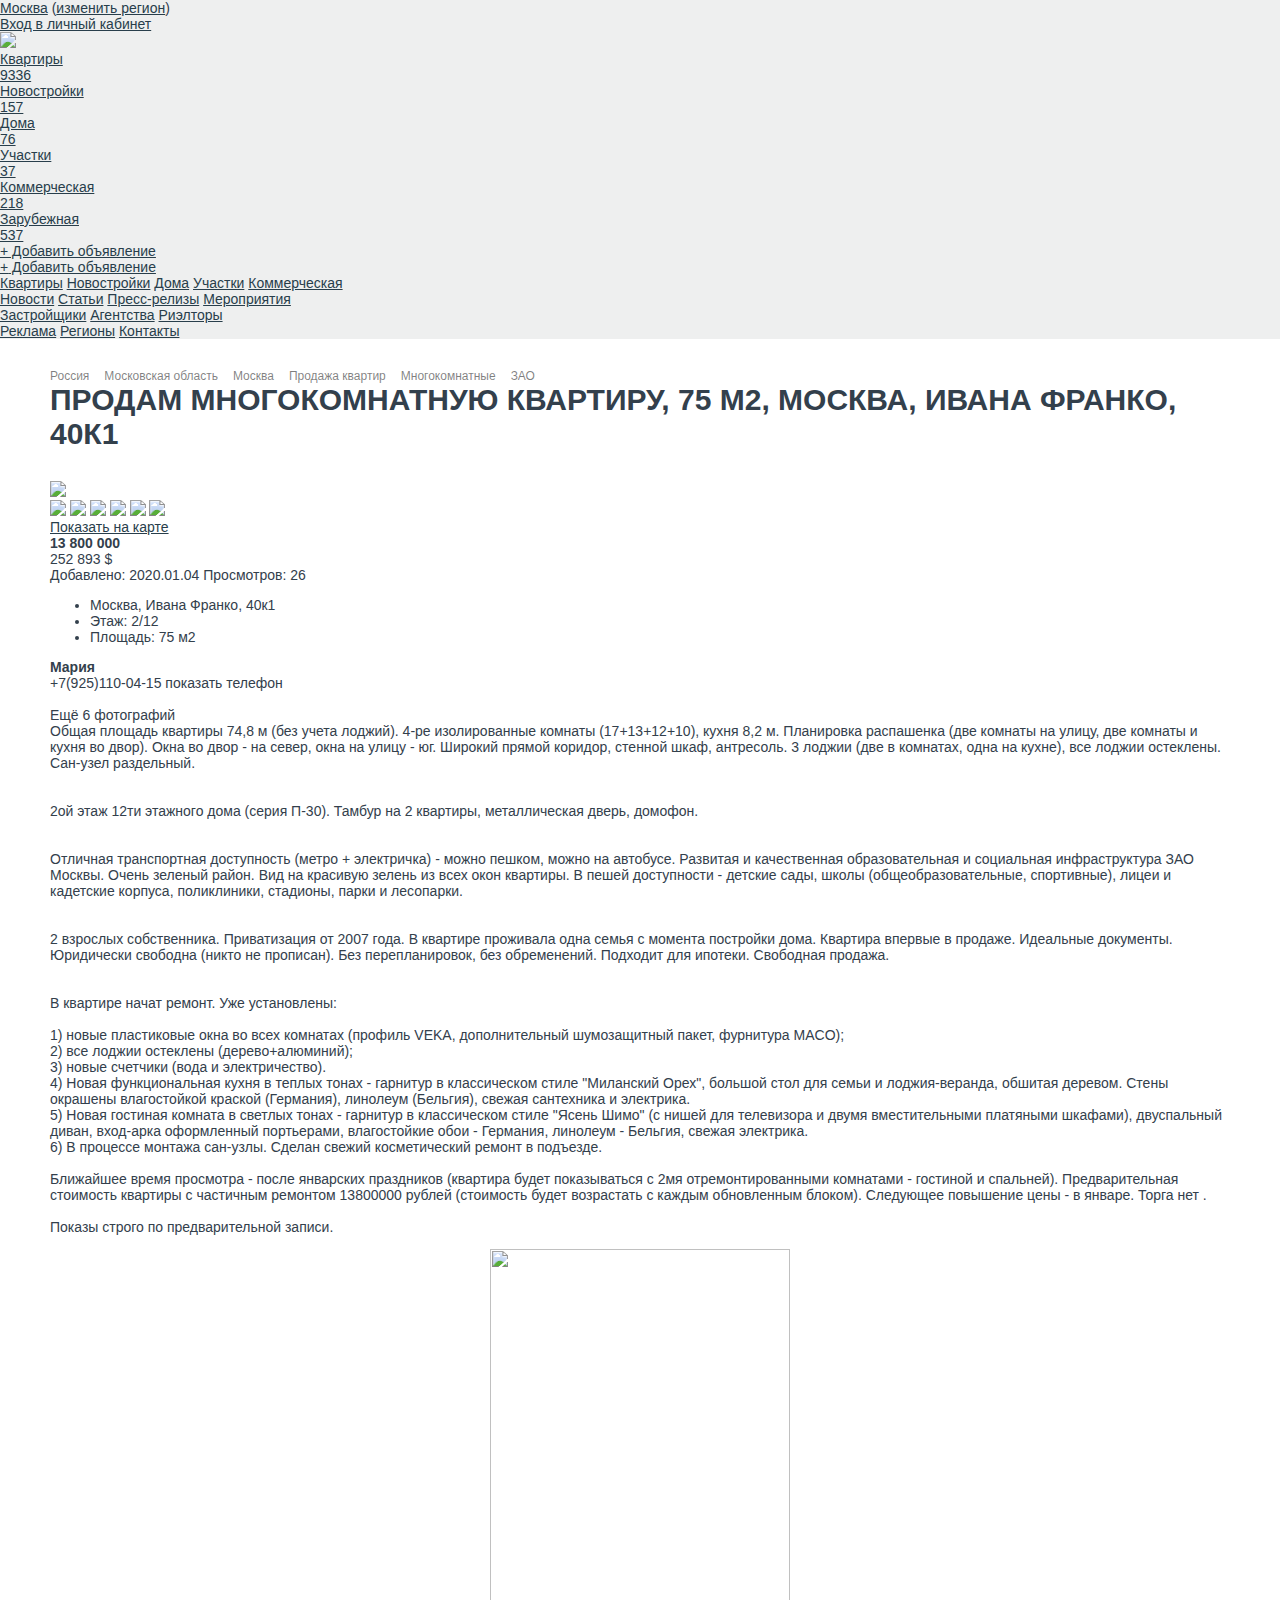
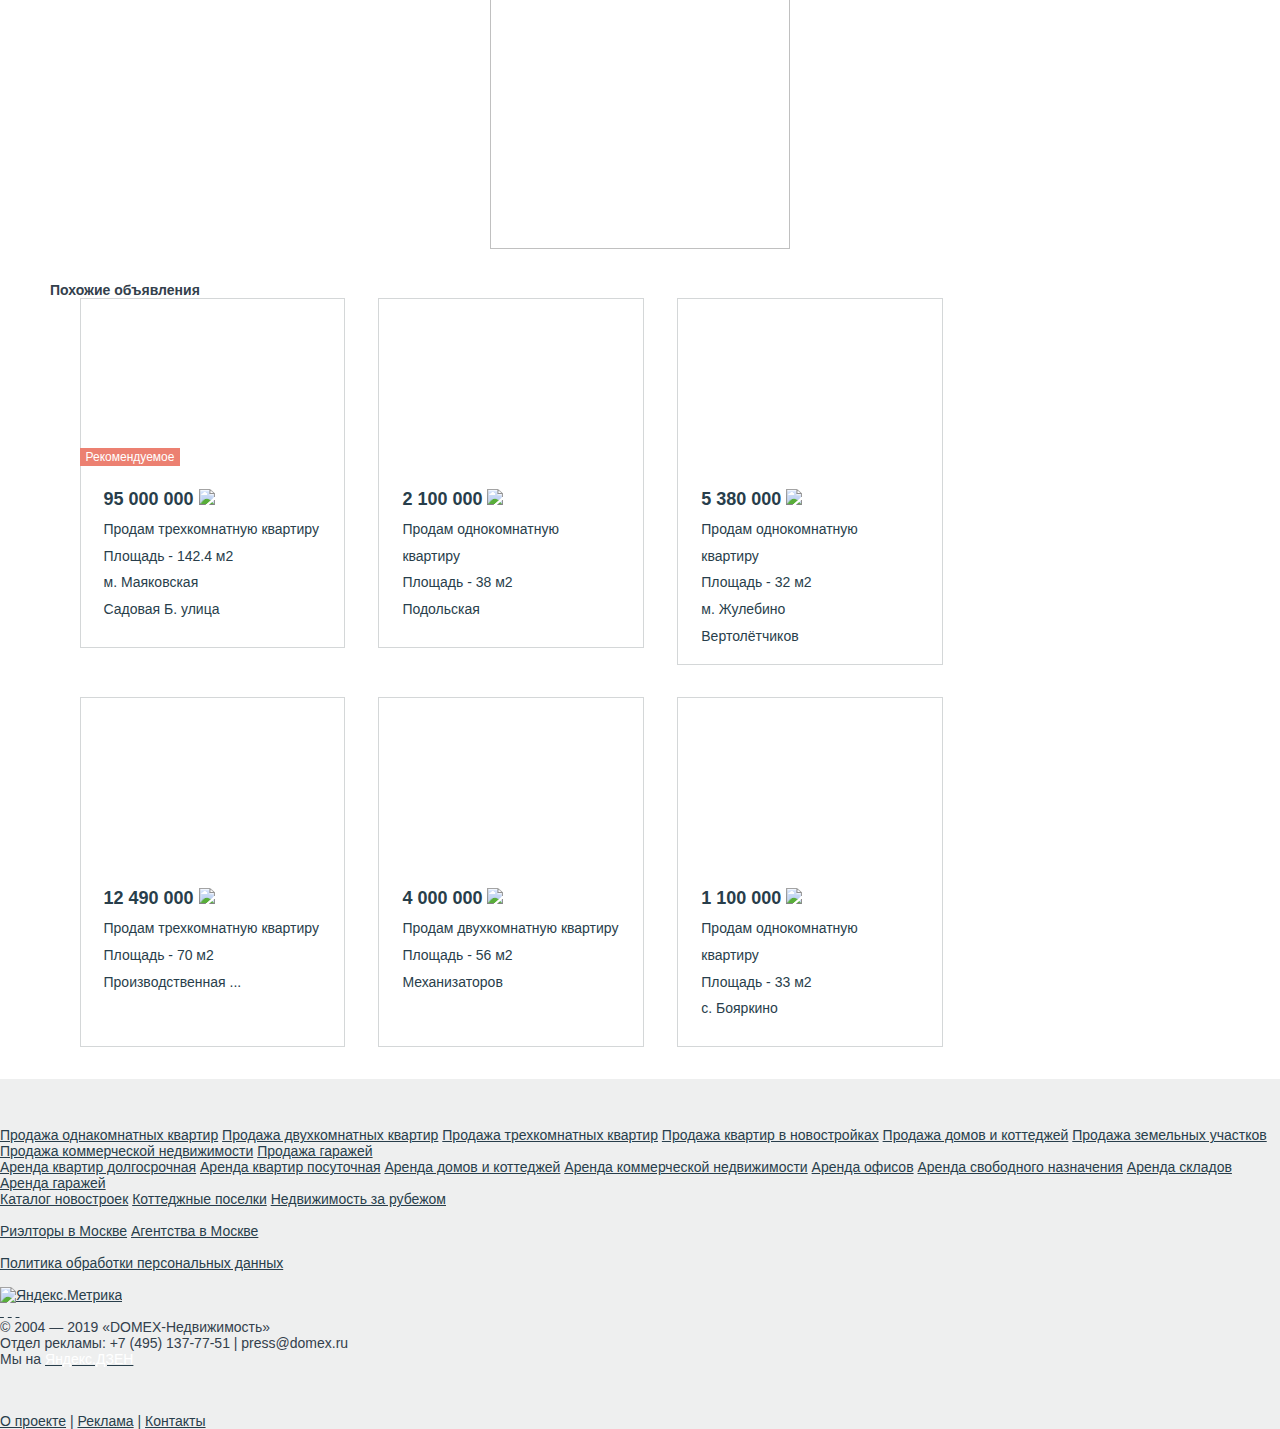
==== card.html @ 5f7b05dd "Добавил карточку объекта" ====
<!DOCTYPE html>
<html lang="ru">
<head>
    <!--    <meta http-equiv="Content-Type" content="text/html; charset=windows-1251"/>-->
    <meta charset="UTF-8">
    <title>Недвижимость в Москве и Московской области - объявления из рук в руки</title>
    <meta name="yandex-verification" content="63f66c0130d1da4b"/>
    <link href="https://www.domex.ru/favicon.png" rel="shortcut icon" type="image/x-icon"/>
    <link href="https://fonts.googleapis.com/css?family=Open+Sans:400italic,700italic,700,300,400%7Csubset=cyrillic,latin" rel="stylesheet" type="text/css"/>
    <meta name="viewport" content="width=device-width, initial-scale=1,maximum-scale=1.0,user-scalable=no"/>
    <link rel="stylesheet" type="text/css" href="css/style.css">
    <link rel="stylesheet" type="text/css" href="https://www.domex.ru/_v15/css/redesign.css"/>
    <link rel="stylesheet" type="text/css" href="https://www.domex.ru/_v15/css/hamburgers.min.css"/>

    <!--[if IE]>
    <link rel="stylesheet" type="text/css" href="https://www.domex.ru/_v15/css/style_ie.css"/>
    <![endif]-->
    <!-- подключаемые файлы -->
    <!-- <link rel="stylesheet" type="text/css" href="https://www.domex.ru/_v15/css/russia.css" /> -->
    <!-- script type="text/javascript" src="https://www.domex.ru/_v15/js/russia.js"></script -->
    <!-- /подключаемые файлы -->

    <meta http-equiv="Content-Type" content="text/html; charset=windows-1251"/>
    <meta name="description" content="Наш портал недвижимости поможет продать, купить и взять в аренду жилую и нежилую недвижимость. Новостройки Москвы и Московской области и других регионах"/>
    <script type="text/javascript" data-skip-moving="true">(function (w, d, n) {
        var cl = "bx-core";
        var ht = d.documentElement;
        var htc = ht ? ht.className : undefined;
        if (htc === undefined || htc.indexOf(cl) !== -1) {
            return;
        }
        var ua = n.userAgent;
        if (/(iPad;)|(iPhone;)/i.test(ua)) {
            cl += " bx-ios";
        } else if (/Android/i.test(ua)) {
            cl += " bx-android";
        }
        cl += (/(ipad|iphone|android|mobile|touch)/i.test(ua) ? " bx-touch" : " bx-no-touch");
        cl += w.devicePixelRatio && w.devicePixelRatio >= 2 ? " bx-retina" : " bx-no-retina";
        var ieVersion = -1;
        if (/AppleWebKit/.test(ua)) {
            cl += " bx-chrome";
        } else if ((ieVersion = getIeVersion()) > 0) {
            cl += " bx-ie bx-ie" + ieVersion;
            if (ieVersion > 7 && ieVersion < 10 && !isDoctype()) {
                cl += " bx-quirks";
            }
        } else if (/Opera/.test(ua)) {
            cl += " bx-opera";
        } else if (/Gecko/.test(ua)) {
            cl += " bx-firefox";
        }
        if (/Macintosh/i.test(ua)) {
            cl += " bx-mac";
        }
        ht.className = htc ? htc + " " + cl : cl;

        function isDoctype() {
            if (d.compatMode) {
                return d.compatMode == "CSS1Compat";
            }
            return d.documentElement && d.documentElement.clientHeight;
        }

        function getIeVersion() {
            if (/Opera/i.test(ua) || /Webkit/i.test(ua) || /Firefox/i.test(ua) || /Chrome/i.test(ua)) {
                return -1;
            }
            var rv = -1;
            if (!!(w.MSStream) && !(w.ActiveXObject) && ("ActiveXObject" in w)) {
                rv = 11;
            } else if (!!d.documentMode && d.documentMode >= 10) {
                rv = 10;
            } else if (!!d.documentMode && d.documentMode >= 9) {
                rv = 9;
            } else if (d.attachEvent && !/Opera/.test(ua)) {
                rv = 8;
            }
            if (rv == -1 || rv == 8) {
                var re;
                if (n.appName == "Microsoft Internet Explorer") {
                    re = new RegExp("MSIE ([0-9]+[\.0-9]*)");
                    if (re.exec(ua) != null) {
                        rv = parseFloat(RegExp.$1);
                    }
                } else if (n.appName == "Netscape") {
                    rv = 11;
                    re = new RegExp("Trident/.*rv:([0-9]+[\.0-9]*)");
                    if (re.exec(ua) != null) {
                        rv = parseFloat(RegExp.$1);
                    }
                }
            }
            return rv;
        }
    })(window, document, navigator);</script>

    <link href="https://www.domex.ru/bitrix/cache/css/s1/main2015/kernel_main/kernel_main_v1.css?157719120928585" type="text/css" rel="stylesheet"/>
    <link href="https://www.domex.ru/bitrix/cache/css/s1/main2015/page_addd2dbce050a43f4d02818e69de1488/page_addd2dbce050a43f4d02818e69de1488_v1.css?157718940215793" type="text/css" rel="stylesheet"/>
    <link href="https://www.domex.ru/bitrix/cache/css/s1/main2015/template_679dc7d06edd5e0be493175d998f44ae/template_679dc7d06edd5e0be493175d998f44ae_v1.css?157718940212302" type="text/css" data-template-style="true" rel="stylesheet"/>


</head>

<body>
    <header>
        <div class="redesign__header">
            <div class="loc-n-lc_container">
                <div class="redesign__header-loc"><a href="https://www.domex.ru/msk/">Москва</a>
                    (<a href="https://regions.domex.ru">изменить регион</a>)
                </div>

                <div class="redesign__header-lc">
                    <a href="/auth/">Вход в личный кабинет</a>
                </div>
            </div>

            <div class="redesign__header-main">
                <div class="redesign__header-logo">
                    <a href="https://www.domex.ru">
                        <img src="https://www.domex.ru/_v15/img/redesign-imgs/logo.png">
                    </a>
                </div>
                <div class="redesign__header-links">
                    <a href="https://www.domex.ru/msk/prodazha/kvartir/">
                        <div class="h-link">Квартиры</div>
                        <span>9336</span>
                    </a>
                    <a href="https://www.domex.ru/novostroyki/msk/">
                        <div class="h-link">Новостройки</div>
                        <span>157</span>
                    </a>
                    <a href="https://www.domex.ru/msk/prodazha/domov/">
                        <div class="h-link">Дома</div>
                        <span>76</span>
                    </a>
                    <a href="https://www.domex.ru/msk/prodazha/zemelnyh-uchastkov/">
                        <div class="h-link">Участки</div>
                        <span>37</span>
                    </a>
                    <a href="https://www.domex.ru/msk/prodazha/kommercheskoy-nedvizhimosti/">
                        <div class="h-link">Коммерческая</div>
                        <span>218</span>
                    </a>
                    <a href="https://www.domex.ru/foreign/">
                        <div class="h-link">Зарубежная</div>
                        <span>537</span>
                    </a>
                </div>
                <a class="redesign__header-add-ad" href="https://www.domex.ru/podat-objavlenie-besplatno/msk/">+&nbsp;Добавить
                    объявление</a>
                <div class="redesign__header-burger hamburger hamburger--squeeze">
                    <div class="hamburger-box">
                        <div class="hamburger-inner"></div>
                    </div>
                </div>
                <div class="redesign__header-mobile">
                    <a class="redesign__header-add-ad" href="https://www.domex.ru/podat-objavlenie-besplatno/msk/"><span>+</span>&nbsp;Добавить
                        объявление</a>
                    <div class="redesign__header-loc"><!-- <a href="">Петропавловск-Камчатский</a> --></div>
                    <div class="redesign__header-links-mob">
                        <a href="https://www.domex.ru/msk/prodazha/kvartir/">Квартиры</a>
                        <a href="https://www.domex.ru/novostroyki/msk/">Новостройки</a>
                        <a href="https://www.domex.ru/msk/prodazha/domov/">Дома</a>
                        <a href="https://www.domex.ru/msk/prodazha/zemelnyh-uchastkov/">Участки</a>
                        <a href="https://www.domex.ru/msk/prodazha/kommercheskoy-nedvizhimosti/">Коммерческая</a>
                    </div>
                    <div class="redesign__header-links-mob">
                        <a href="/news/">Новости</a>
                        <a href="/articles/">Статьи</a>
                        <a href="/press/">Пресс-релизы</a>
                        <a href="/exhibitions/">Мероприятия</a>
                    </div>
                    <div class="redesign__header-links-mob">
                        <a href="https://www.domex.ru/zastroyshchiki/msk/">Застройщики</a>
                        <a href="https://www.domex.ru/agency/msk/">Агентства</a>
                        <a href="https://www.domex.ru/realtors/msk/">Риэлторы</a>
                    </div>
                    <div class="redesign__header-links-mob">
                        <a href="/advertisement/">Реклама</a>
                        <a href="https://regions.domex.ru">Регионы</a>
                        <a href="/about/contacts.php">Контакты</a>
                    </div>
                </div>
            </div>
        </div>
        <div class="header_title white_cn cntn">
            <ul class="clear">
                <li><a href="https://regions.domex.ru/">Россия</a></li>
                <li><a href="https://www.domex.ru/">Московская область</a></li>
                <li><a href="https://www.domex.ru/msk/">Москва</a></li>
                <li><a href="https://www.domex.ru/msk/prodazha/kvartir/">Продажа квартир</a></li>
                <li><a href="https://www.domex.ru/msk/prodazha/kvartir/mnogokomnatnye/">Многокомнатные</a></li>
                <li><a href="https://www.domex.ru/msk/prodazha/kvartir/mnogokomnatnye/zao/">ЗАО</a></li>
            </ul>
            <h1>Продам многокомнатную квартиру, 75 м2, Москва, Ивана Франко, 40к1</h1>

        </div>
    </header>


    <div class="cntn white_cn clear">
        <div style="height: 400px; display: none; Background: url(https://www.domex.ru/bitrix/components/domex/search/templates/.default/domex/news.detail/.default/img/preloder.gif) center center no-repeat;" id="YMapsID" class="map_objext_cn"></div>

        <style>
            .column_ph {
                position: relative;
            }

            .photo_object {
                margin-bottom: 0;
            }

            .panel_bottom_photo {
                margin-top: 16px;
            }

            .ph_dv {
                position: absolute;
                bottom: 0;
                left: 0;
                width: 100%;
                z-index: 2;
            }

            .ph_dv a {
                display: block;
                color: white;
                padding: 16px;
                text-decoration: none;
                background-color: rgba(0, 0, 0, 0.5);
                content: ' ';
                clear: both;
            }

            .ph_dv a img {
                display: none;
            }

            .ph_dv a .i {
                float: left;
                width: 20%;
                margin-right: 8px;
            }

            .ph_dv a .i img {
                width: 100%;
                display: block;
            }

            .ph_dv a b {
                display: block;
                font-size: 18px;
            }

            .ph_dv a .t {
                display: block;
            }

            .openphoto .ph_dv {
                position: relative;
                margin: 16px 0;
            }

            .openphoto .ph_dv a b {
                font-size: 24px;
            }

            .openphoto .ph_dv a .t {
                font-size: 18px;
            }
        </style>


        <div class="object_block">
            <div class="column_ph">
                <div class="photo_object">
                    <div class="g_photo">
                        <img alt=" " src="https://www.domex.ru/upload/resize_cache/iblock/79b/450_350_0/79b81a7a1d169e5341b3b08d210257be.jpg">
                    </div>
                    <div class="other_photo">
                        <img alt=" " src="https://www.domex.ru/upload/iblock/de2/de2c6d03d874a6bf777b548d8eaf9300.jpg">
                        <img alt=" " src="https://www.domex.ru/upload/iblock/dc6/dc6bde4ef79e72479b6e85b6960bedce.jpg">
                        <img alt=" " src="https://www.domex.ru/upload/iblock/8b3/8b36931211e44475545226ff767ccf1c.jpg">
                        <img alt=" " src="https://www.domex.ru/upload/iblock/72d/72d0126e5240aa31de50df09b47a7a96.jpg">
                        <img alt=" " src="https://www.domex.ru/upload/iblock/a16/a162e2bdd54ec4547922d8858a033e0c.jpg">
                        <img alt=" " src="https://www.domex.ru/upload/iblock/ac1/ac136688466880f50dbfd8a3077100d4.jpg">
                    </div>
                </div>
                <!-- рекламный блок -->
            </div>


            <div class="column_detail">
                <a href="#YMapsID" class="show_map">Показать на карте</a>
                <div class="cost_obj">
                    <b>13 800 000</b>
                    <img alt="" src="https://www.domex.ru/_v15/img/rub_green_big.png">
                </div>
                <span>
					252 893 $
                </span>

                <div class="date_obj">
                    <span>Добавлено: 2020.01.04</span>
                    <span>Просмотров: 26</span>
                </div>

                <ul class="detail_obj">
                    <li>
                        Москва,
                        Ивана Франко,
                        40к1
                    </li>
                    <li>
                        Этаж:
                        2/12
                    </li>
                    <li>
                        Площадь:
                        75 м2
                    </li>
                </ul>

                <div class="realtor_contacts">
                    <b>Мария </b>
                    <div class="pcon_phone">
                        <span class="pcon_phone_next">+7(925)110-04-15</span>
                        <span class="show_phone" id="show_user_phone">показать телефон</span>
                    </div>
                </div>
            </div>

            <div class="about_object">
                <div class="panel_bottom_photo">
                    <span class="show_all_photo">Ещё 6 фотографий</span>
                </div>
                Общая площадь квартиры 74,8 м (без учета лоджий). 4-ре изолированные комнаты (17+13+12+10), кухня 8,2 м.
                Планировка распашенка (две комнаты на улицу, две комнаты и кухня во двор). Окна во двор - на север, окна
                на улицу - юг. Широкий прямой коридор, стенной шкаф, антресоль. 3 лоджии (две в комнатах, одна на
                кухне), все лоджии остеклены. Сан-узел раздельный. <br>
                <br>
                <br>
                2ой этаж 12ти этажного дома (серия П-30). Тамбур на 2 квартиры, металлическая дверь, домофон. <br>
                <br>
                <br>
                Отличная транспортная доступность (метро + электричка) - можно пешком, можно на автобусе. Развитая и
                качественная образовательная и социальная инфраструктура ЗАО Москвы. Очень зеленый район. Вид на
                красивую зелень из всех окон квартиры. В пешей доступности - детские сады, школы (общеобразовательные,
                спортивные), лицеи и кадетские корпуса, поликлиники, стадионы, парки и лесопарки.<br>
                <br>
                <br>
                2 взрослых собственника. Приватизация от 2007 года. В квартире проживала одна семья с момента постройки
                дома. Квартира впервые в продаже. Идеальные документы. Юридически свободна (никто не прописан). Без
                перепланировок, без обременений. Подходит для ипотеки. Свободная продажа. <br>
                <br>
                <br>
                В квартире начат ремонт. Уже установлены: <br>
                <br>
                1) новые пластиковые окна во всех комнатах (профиль VEKA, дополнительный шумозащитный пакет, фурнитура
                MACO); <br>
                2) все лоджии остеклены (дерево+алюминий); <br>
                3) новые счетчики (вода и электричество). <br>
                4) Новая функциональная кухня в теплых тонах - гарнитур в классическом стиле "Миланский Орех", большой
                стол для семьи и лоджия-веранда, обшитая деревом. Стены окрашены влагостойкой краской (Германия),
                линолеум (Бельгия), свежая сантехника и электрика. <br>
                5) Новая гостиная комната в светлых тонах - гарнитур в классическом стиле "Ясень Шимо" (с нишей для
                телевизора и двумя вместительными платяными шкафами), двуспальный диван, вход-арка оформленный
                портьерами, влагостойкие обои - Германия, линолеум - Бельгия, свежая электрика. <br>
                6) В процессе монтажа сан-узлы. Сделан свежий косметический ремонт в подъезде. <br>
                <br>
                Ближайшее время просмотра - после январских праздников (квартира будет показываться с 2мя
                отремонтированными комнатами - гостиной и спальней). Предварительная стоимость квартиры с частичным
                ремонтом 13800000 рублей (стоимость будет возрастать с каждым обновленным блоком). Следующее повышение
                цены - в январе. Торга нет . <br>
                <br>
                Показы строго по предварительной записи.
            </div>
        </div>

        <div class="four_block vfb">
            <p align="center">
                <a target="_blank" href="https://www.energogarant.ru/private-clients/strakhovanie-kvartiry/">
                    <img border="0" src="https://www.domex.ru/1.jpg" width="300" height="600"></a>
            </p>
        </div>


        <div class="other_object">
            <br>
            <!-- Yandex.RTB R-A-54943-5 -->
            <b class="oo_h">
                Похожие объявления
            </b>

            <div class="clear">
                <div class="block_obj " id="bx_3218110189_16275135">
                    <a class="bo_l" href="https://www.domex.ru/msk/prodazha/kvartir/16275135.html">
                        <span style="background-image: url(https://www.domex.ru/upload/resize_cache/iblock/065/276_236_2/0652d3e76ec3a3a25d6cb5bfd656c7db.jpg);" class="bo_img">
                            <span class="rekomed">Рекомендуемое</span>
                        </span>
                        <span class="bo_tx">
                            <span class="bo_cost">
                                95 000 000
                                <img src="/_v15/img/rub_small_grey.png">
                            </span>
                            <span class="bo_st">
                                Продам трехкомнатную квартиру
                            </span>
                            <span class="bo_st">
                                Площадь - 142.4 м2
                            </span>
                            <span class="bo_st">
                                м. Маяковская
                            </span>
                            <span class="bo_st">
                                Садовая Б. улица
                            </span>
			            </span>
                    </a>
                </div>

                <div class="block_obj " id="bx_3218110189_15357236">
                    <a class="bo_l" href="https://www.domex.ru/serpukhov/prodazha/kvartir/15357236.html">
						<span style="background-image: url(https://www.domex.ru/upload/resize_cache/iblock/eb7/276_236_2/eb7fc0bd63288306f798af2cbeab59fc.JPG);" class="bo_img"></span>
                        <span class="bo_tx">
                            <span class="bo_cost">
                                2 100 000
                                <img src="/_v15/img/rub_small_grey.png">
                            </span>
                            <span class="bo_st">
                                Продам однокомнатную квартиру
                            </span>
                            <span class="bo_st">
                                Площадь - 38 м2
                            </span>
                            <span class="bo_st">
                                Подольская
                            </span>
			            </span>
                    </a>
                </div>

                <div class="block_obj " id="bx_3218110189_16213707">
                    <a class="bo_l" href="https://www.domex.ru/msk/prodazha/kvartir/16213707.html">
						<span style="background-image: url(https://www.domex.ru/upload/resize_cache/iblock/db1/276_236_2/db1b3dae8e92c0375c92323241b48d8c.JPG);" class="bo_img"></span>
                        <span class="bo_tx">
				            <span class="bo_cost">
							    5 380 000
                                <img src="/_v15/img/rub_small_grey.png">
							</span>
                            <span class="bo_st">
                                Продам однокомнатную квартиру
                            </span>
				            <span class="bo_st">
					            Площадь - 32 м2
                            </span>
							<span class="bo_st">
					            м. Жулебино
                            </span>
							<span class="bo_st">
					            Вертолётчиков
                            </span>
			            </span>
                    </a>
                </div>
            </div>

            <div class="clear">
                <div class="block_obj " id="bx_3218110189_16144030">
                    <a class="bo_l" href="https://www.domex.ru/msk/prodazha/kvartir/16144030.html">
						<span style="background-image: url(https://www.domex.ru/upload/resize_cache/iblock/63c/276_236_2/63c7c32240d1ead939d79d9038f2ac2a.JPG);" class="bo_img"></span>
                        <span class="bo_tx">
				            <span class="bo_cost">
                                12 490 000
                                <img src="/_v15/img/rub_small_grey.png">
							</span>
				            <span class="bo_st">
					            Продам трехкомнатную квартиру
                            </span>
				            <span class="bo_st">
					            Площадь - 70 м2
                            </span>
							<span class="bo_st">
					            Производственная ...
                            </span>
			            </span>
                    </a>
                </div>

                <div class="block_obj " id="bx_3218110189_16097199">
                    <a class="bo_l" href="https://www.domex.ru/egoryevsk/prodazha/kvartir/16097199.html">
						<span style="background-image: url(https://www.domex.ru/upload/resize_cache/iblock/4d6/276_236_2/4d697b66ab20bc6ef42d46f8008f125b.jpg);" class="bo_img"></span>
                        <span class="bo_tx">
				            <span class="bo_cost">
								4 000 000
                                <img src="/_v15/img/rub_small_grey.png">
							</span>
				            <span class="bo_st">
					            Продам двухкомнатную квартиру
                            </span>
				            <span class="bo_st">
					            Площадь - 56 м2
                            </span>
							<span class="bo_st">Механизаторов</span>
			            </span>
                    </a>
                </div>

                <div class="block_obj " id="bx_3218110189_16173004">
                    <a class="bo_l" href="https://www.domex.ru/ozery/prodazha/kvartir/16173004.html">
						<span style="background-image: url(https://www.domex.ru/upload/resize_cache/iblock/d9d/276_236_2/d9d1b1ef9ad1a61cdd86dd2ec92eca1a.jpg);" class="bo_img"></span>
                        <span class="bo_tx">
                            <span class="bo_cost">
								1 100 000
                                <img src="/_v15/img/rub_small_grey.png">
							</span>
				            <span class="bo_st">
					            Продам однокомнатную квартиру
                            </span>
				            <span class="bo_st">
					            Площадь - 33 м2
                            </span>
                            <span class="bo_st">
                                с. Бояркино
                            </span>
			            </span>
                    </a>
                </div>
            </div>
            <div class="clear"></div>
        </div>

    </div>
    <!-- end of main Container -->

    <div class="clear cntn">
        <br><br>
        <style>
            /*.ya_dir_block {
                float: left;
                width: 25%;
                text-align: center;
                margin-bottom: 32px;
            }
            @media all and (max-width: 860px) {
                .ya_dir_block {
                    width: 50%;
                }
            }
            @media all and (max-width: 480px) {
                .ya_dir_block {
                    width: 100%;
                }
            }*/
        </style>

        <div id="yandex_ad_" class="ya_dir_block">
            <!-- Yandex.RTB R-A-54943-9 -->
            <div id="yandex_rtb_R-A-54943-9"></div>
        </div>

        <br></div>
    <footer>

        <div class="footer-container">
            <div class="footer-links-block">
                <div>
                    <a href="https://www.domex.ru/msk/prodazha/kvartir/odnokomnatnye/">Продажа однакомнатных квартир</a>
                    <a href="https://www.domex.ru/msk/prodazha/kvartir/dvuhkomnatnye/">Продажа двухкомнатных квартир</a>
                    <a href="https://www.domex.ru/msk/prodazha/kvartir/trehkomnatnye/">Продажа трехкомнатных квартир</a>
                    <a href="https://www.domex.ru/msk/prodazha/kvartir/novostroyki/">Продажа квартир в новостройках</a>
                    <a href="https://www.domex.ru/msk/prodazha/domov/">Продажа домов и коттеджей</a>
                    <a href="https://www.domex.ru/msk/prodazha/zemelnyh-uchastkov/">Продажа земельных участков</a>
                    <a href="https://www.domex.ru/msk/prodazha/kommercheskoy-nedvizhimosti/">Продажа коммерческой
                        недвижимости</a>
                    <a href="https://www.domex.ru/msk/prodazha/garazhej/">Продажа гаражей</a>
                </div>
                <div>
                    <a href="https://www.domex.ru/msk/arenda/kvartir/">Аренда квартир долгосрочная</a>
                    <a href="https://www.domex.ru/msk/arenda-posutochno/kvartir/">Аренда квартир посуточная</a>
                    <a href="https://www.domex.ru/msk/arenda/domov/">Аренда домов и коттеджей</a>
                    <a href="https://www.domex.ru/msk/arenda/kommercheskoy-nedvizhimosti/">Аренда коммерческой
                        недвижимости</a>
                    <a href="https://www.domex.ru/msk/arenda/kommercheskoy-nedvizhimosti/ofisov/">Аренда офисов</a>
                    <a href="https://www.domex.ru/msk/arenda/kommercheskoy-nedvizhimosti/pomescheniya-svobodnogo-naznacheniya/">Аренда
                        свободного назначения</a>
                    <a href="https://www.domex.ru/msk/arenda/kommercheskoy-nedvizhimosti/skladov/">Аренда складов</a>
                    <a href="https://www.domex.ru/msk/arenda/garazhej/">Аренда гаражей</a>
                </div>
                <div>
                    <a href="https://www.domex.ru/novostroyki/msk/">Каталог новостроек</a>
                    <a href="https://www.domex.ru/kp/">Коттеджные поселки</a>
                    <a href="https://www.domex.ru/foreign/">Недвижимость за рубежом</a>
                    <br><br><a href="https://www.domex.ru/realtors/msk/">Риэлторы в Москве</a>
                    <a href="https://www.domex.ru/agency/msk/">Агентства в Москве</a>
                    <br><br><a href="https://www.domex.ru/about/policy.php">Политика обработки персональных данных</a>
                </div>
            </div>
            <div class="footer-counters">
                <noindex>
                    <br>
                    <!-- Rating@Mail.ru counter -->
                    <noscript>
                        <div>
                            <img src="https://top-fwz1.mail.ru/counter?id=840286;js=na" style="border:0;position:absolute;left:-9999px;" alt="Top.Mail.Ru"/>
                        </div>
                    </noscript>
                    <!-- //Rating@Mail.ru counter -->
                    <!-- Yandex.Metrika informer -->
                    <a href="https://metrika.yandex.ru/stat/?id=33684999&amp;from=informer" target="_blank" rel="nofollow"><img src="https://informer.yandex.ru/informer/33684999/3_0_FFFFFFFF_EFEFEFFF_0_uniques" style="width:1px; height:1px; border:0;" alt="Яндекс.Метрика" title="Яндекс.Метрика: данные за сегодня (просмотры, визиты и уникальные посетители)"></a>
                    <!-- /Yandex.Metrika informer -->

                    <!-- Yandex.Metrika counter -->
                    <noscript>
                        <div>
                            <img src="https://mc.yandex.ru/watch/33684999" style="position:absolute; left:-9999px;" alt=""/>
                        </div>
                    </noscript>
                    <!-- /Yandex.Metrika counter -->

                    <div style="float: left; width: 244px;" class="counters">
                        <!--LiveInternet counter-->
                        <!--/LiveInternet-->
                    </div>
                    <div style="float: left;" class="counters" id="bx-composite-banner"></div>
                </noindex>
            </div>
        </div>

        <div class="footer-secondary">
            <div class="fs-socials">
                <noindex>
                    <a href="https://vk.com/domex_realty" rel="nofollow">&nbsp;</a>
                    <a href="https://twitter.com/domex_realty" rel="nofollow">&nbsp;</a>
                    <a href="https://www.facebook.com/groups/domex.ru/" rel="nofollow">&nbsp;</a>
                </noindex>
            </div>

            <div class="fs-cc">
                <!-- Global site tag (gtag.js) - Google Analytics -->
                © 2004 — 2019 «DOMEX-Недвижимость» <br>
                Отдел рекламы: +7 (495) 137-77-51 | press@domex.ru
                <br>
                Мы на <a target="_blank" href="https://zen.yandex.ru/id/5bbf36f5672e2400ad9d3709">
                <font color="#FFFFFF">Яндекс.ДЗЕН</font></a>
                <p></p><br><br>
            </div>

            <noindex>
                <div class="fs-pr-internet">
                    <a href="https://www.domex.ru/about/">О проекте</a> | <a href="https://www.domex.ru/advertisement/">Реклама</a>
                    | <a href="https://www.domex.ru/about/contacts.php">Контакты</a>
                </div>
            </noindex>

        </div>

        <div class="cntn">
            <div class="clear">
            </div>
            <div class="clear">
                <div class="soc">
                </div>
                <div class="counters">
                </div>
            </div>
        </div>
    </footer>


    <script type="text/javascript" src="https://www.domex.ru/_v15/js/jquery.js"></script>
    <script type="text/javascript" src="https://www.domex.ru/_v15/js/main.js"></script>
    <script type="text/javascript">if (!window.BX) window.BX = {};
    if (!window.BX.message) window.BX.message = function (mess) {
        if (typeof mess == "object") for (var i in mess) BX.message[i] = mess[i];
        return true;
    };</script>
    <script type="text/javascript">(window.BX || top.BX).message({
        "JS_CORE_LOADING": "Загрузка...",
        "JS_CORE_NO_DATA": "- Нет данных -",
        "JS_CORE_WINDOW_CLOSE": "Закрыть",
        "JS_CORE_WINDOW_EXPAND": "Развернуть",
        "JS_CORE_WINDOW_NARROW": "Свернуть в окно",
        "JS_CORE_WINDOW_SAVE": "Сохранить",
        "JS_CORE_WINDOW_CANCEL": "Отменить",
        "JS_CORE_WINDOW_CONTINUE": "Продолжить",
        "JS_CORE_H": "ч",
        "JS_CORE_M": "м",
        "JS_CORE_S": "с",
        "JSADM_AI_HIDE_EXTRA": "Скрыть лишние",
        "JSADM_AI_ALL_NOTIF": "Показать все",
        "JSADM_AUTH_REQ": "Требуется авторизация!",
        "JS_CORE_WINDOW_AUTH": "Войти",
        "JS_CORE_IMAGE_FULL": "Полный размер"
    });</script>
    <script type="text/javascript">(window.BX || top.BX).message({
        "LANGUAGE_ID": "ru",
        "FORMAT_DATE": "DD.MM.YYYY",
        "FORMAT_DATETIME": "DD.MM.YYYY HH:MI:SS",
        "COOKIE_PREFIX": "BITRIX_SM",
        "SERVER_TZ_OFFSET": "10800",
        "SITE_ID": "s1",
        "SITE_DIR": "/",
        "USER_ID": "",
        "SERVER_TIME": "1579079470",
        "USER_TZ_OFFSET": "0",
        "USER_TZ_AUTO": "Y",
        "bitrix_sessid": "4625aabcd92361d1f6d3f22b3e9c1233"
    });</script>
    <script type="text/javascript" src="https://www.domex.ru/bitrix/cache/js/s1/main2015/kernel_main/kernel_main_v1.js?1577379579322936"></script>
    <script type="text/javascript" src="https://www.domex.ru/bitrix/cache/js/s1/main2015/kernel_main_polyfill_promise/kernel_main_polyfill_promise_v1.js?15771893222506"></script>
    <script type="text/javascript" src="https://www.domex.ru/bitrix/js/main/loadext/loadext.min.js?1548857937810"></script>
    <script type="text/javascript" src="https://www.domex.ru/bitrix/js/main/loadext/extension.min.js?15488579371304"></script>
    <script type="text/javascript">BX.setJSList(["https://www.domex.ru/bitrix/js/main/core/core.js", "https://www.domex.ru/bitrix/js/main/core/core_promise.js", "https://www.domex.ru/bitrix/js/main/core/core_ajax.js", "https://www.domex.ru/bitrix/js/main/json/json2.min.js", "https://www.domex.ru/bitrix/js/main/core/core_ls.js", "https://www.domex.ru/bitrix/js/main/session.js", "https://www.domex.ru/bitrix/js/main/core/core_popup.js", "https://www.domex.ru/bitrix/js/main/core/core_window.js", "https://www.domex.ru/bitrix/js/main/date/main.date.js", "https://www.domex.ru/bitrix/js/main/core/core_date.js", "https://www.domex.ru/bitrix/js/main/utils.js", "https://www.domex.ru/bitrix/js/main/core/core_fx.js", "https://www.domex.ru/bitrix/js/main/dd.js", "https://www.domex.ru/bitrix/js/main/polyfill/promise/js/promise.js", "https://www.domex.ru/bitrix/components/domex/search/templates/.default/domex/news.detail/.default/script.js"]); </script>
    <script type="text/javascript">BX.setCSSList(["https://www.domex.ru/bitrix/js/main/core/css/core.css", "https://www.domex.ru/bitrix/js/main/core/css/core_popup.css", "https://www.domex.ru/bitrix/js/main/core/css/core_date.css", "https://www.domex.ru/bitrix/components/domex/search/templates/.default/style.css", "https://www.domex.ru/bitrix/components/domex/search/templates/.default/domex/news.detail/.default/style.css", "https://www.domex.ru/bitrix/templates/main2015/components//bitrix/system.pagenavigation/.default/style.css", "https://www.domex.ru/bitrix/templates/main2015/components/bitrix/news.list/recomended_on_detail/style.css"]); </script>
    <script type="text/javascript">
        (function () {
            "use strict";

            var counter = function () {
                var cookie = (function (name) {
                    var parts = ("; " + document.cookie).split("; " + name + "=");
                    if (parts.length == 2) {
                        try {
                            return JSON.parse(decodeURIComponent(parts.pop().split(";").shift()));
                        } catch (e) {
                        }
                    }
                })("BITRIX_CONVERSION_CONTEXT_s1");

                if (cookie && cookie.EXPIRE >= BX.message("SERVER_TIME"))
                    return;

                var request = new XMLHttpRequest();
                request.open("POST", "https://www.domex.ru/bitrix/tools/conversion/ajax_counter.php", true);
                request.setRequestHeader("Content-type", "application/x-www-form-urlencoded");
                request.send(
                    "SITE_ID=" + encodeURIComponent("s1") +
                    "&sessid=" + encodeURIComponent(BX.bitrix_sessid()) +
                    "&HTTP_REFERER=" + encodeURIComponent(document.referrer)
                );
            };

            if (window.frameRequestStart === true)
                BX.addCustomEvent("onFrameDataReceived", counter);
            else
                BX.ready(counter);
        })();
    </script>
    <script src="https://api-maps.yandex.ru/2.1/?load=package.full&amp;lang=ru-RU" type="text/javascript"></script>


    <script type="text/javascript" src="https://www.domex.ru/bitrix/cache/js/s1/main2015/page_743cd7e8ff4fd433427cfadf4de110dd/page_743cd7e8ff4fd433427cfadf4de110dd_v1.js?15771893225194"></script>
    <script type="text/javascript">var _ba = _ba || [];
    _ba.push(["aid", "ab511d34daa9f26e062de5d952887a3f"]);
    _ba.push(["host", "www.domex.ru"]);
    (function () {
        var ba = document.createElement("script");
        ba.type = "text/javascript";
        ba.async = true;
        ba.src = (document.location.protocol == "https:" ? "https://" : "http://") + "bitrix.info/ba.js";
        var s = document.getElementsByTagName("script")[0];
        s.parentNode.insertBefore(ba, s);
    })();</script>


    <script type="text/javascript">
        PARAMS = [];

        PARAMS["MAP_JSON"] = {
            "SECTION_ID": "78",
            "METRO_ID": "",
            "HIGHWAY_ID": "",
            "CITY_ID": "294",
            "REGION_ID": "77317"
        };


        PARAMS["AJAX_LETTER_PAGE"] = "https://www.domex.ru/bitrix/components/domex/search/templates/.default/domex/news.detail/.default/ajax/send_message.php";
        PARAMS["AJAX_PHONE_PAGE"] = "https://www.domex.ru/bitrix/components/domex/search/templates/.default/domex/news.detail/.default/ajax/show_phone.php";
        PARAMS["AJAX_MAP_PAGE"] = "https://www.domex.ru/bitrix/components/domex/search/templates/.default/domex/news.detail/.default/ajax/show_map.php";

        PARAMS["USER_EMAIL"] = "inna-shu@yandex.ru";
        PARAMS["SECTION_ID"] = "78";
        PARAMS["CITY_NAME"] = "Москва";
        PARAMS["ADDRESS"] = "Ивана Франко 40к1";

        PARAMS["OBJECT_ID"] = "16228396";
        PARAMS["PHONE_SHOW_CNT"] = "1";


    </script>
    <script type="text/javascript">
        (function (w, d, n, s, t) {
            w[n] = w[n] || [];
            w[n].push(function () {
                Ya.Context.AdvManager.render({
                    blockId: "R-A-54943-9",
                    renderTo: "yandex_rtb_R-A-54943-9",
                    async: true
                });
            });
            t = d.getElementsByTagName("script")[0];
            s = d.createElement("script");
            s.type = "text/javascript";
            s.src = "//an.yandex.ru/system/context.js";
            s.async = true;
            t.parentNode.insertBefore(s, t);
        })(this, this.document, "yandexContextAsyncCallbacks");
    </script>

    <script>
        (function (i, s, o, g, r, a, m) {
            i["GoogleAnalyticsObject"] = r;
            i[r] = i[r] || function () {
                (i[r].q = i[r].q || []).push(arguments);
            }, i[r].l = 1 * new Date();
            a = s.createElement(o),
                m = s.getElementsByTagName(o)[0];
            a.async = 1;
            a.src = g;
            m.parentNode.insertBefore(a, m);
        })(window, document, "script", "//www.google-analytics.com/analytics.js", "ga");

        ga("create", "UA-72727054-1", "auto");
        ga("send", "pageview");

    </script>


    <script type="text/javascript">
        var _tmr = window._tmr || (window._tmr = []);
        _tmr.push({id: "840286", type: "pageView", start: (new Date()).getTime()});
        (function (d, w, id) {
            if (d.getElementById(id)) return;
            var ts = d.createElement("script");
            ts.type = "text/javascript";
            ts.async = true;
            ts.id = id;
            ts.src = "https://top-fwz1.mail.ru/js/code.js";
            var f = function () {
                var s = d.getElementsByTagName("script")[0];
                s.parentNode.insertBefore(ts, s);
            };
            if (w.opera == "[object Opera]") {
                d.addEventListener("DOMContentLoaded", f, false);
            } else {
                f();
            }
        })(document, window, "topmailru-code");
    </script>
    <script type="text/javascript">
        (function (d, w, c) {
            (w[c] = w[c] || []).push(function () {
                try {
                    w.yaCounter33684999 = new Ya.Metrika({
                        id: 33684999,
                        clickmap: true,
                        trackLinks: true,
                        accurateTrackBounce: true,
                        webvisor: true,
                        trackHash: true
                    });
                } catch (e) {
                }
            });

            var n = d.getElementsByTagName("script")[0],
                s = d.createElement("script"),
                f = function () {
                    n.parentNode.insertBefore(s, n);
                };
            s.type = "text/javascript";
            s.async = true;
            s.src = "https://mc.yandex.ru/metrika/watch.js";

            if (w.opera == "[object Opera]") {
                d.addEventListener("DOMContentLoaded", f, false);
            } else {
                f();
            }
        })(document, window, "yandex_metrika_callbacks");
    </script>
    <script type="text/javascript"><!--
    new Image().src = "//counter.yadro.ru/hit;DOMEX?r" +
        escape(document.referrer) + ((typeof (screen) == "undefined") ? "" :
            ";s" + screen.width + "*" + screen.height + "*" + (screen.colorDepth ?
            screen.colorDepth : screen.pixelDepth)) + ";u" + escape(document.URL) +
        ";" + Math.random();//--></script>

    <script async="" src="https://www.googletagmanager.com/gtag/js?id=UA-147965704-1"></script>
    <script>
        window.dataLayer = window.dataLayer || [];

        function gtag() {
            dataLayer.push(arguments);
        }

        gtag("js", new Date());

        gtag("config", "UA-147965704-1");
    </script>

</body>
</html>
---- css/style.css ----
@font-face {
  font-family: "Roboto";
  font-style: normal;
  font-weight: normal;
  src: url("https://www.domex.ru/_v15/fonts/Roboto-Regular.eot?#iefix") format("embedded-opentype"), url("https://www.domex.ru/_v15/fonts/Roboto-Regular.otf") format("otf"), url("https://www.domex.ru/_v15/fonts/Roboto-Regular.ttf") format("truetype"), url("https://www.domex.ru/_v15/fonts/Roboto-Regular.svg") format("svg"), url("https://www.domex.ru/_v15/fonts/Roboto-Regular.woff") format("woff");
}

@font-face {
  font-family: "Roboto";
  font-style: normal;
  font-weight: bold;
  src: url("https://www.domex.ru/_v15/fonts/Roboto-Bold.eot?#iefix") format("embedded-opentype"), url("https://www.domex.ru/_v15/fonts/Roboto-Bold.otf") format("otf"), url("https://www.domex.ru/_v15/fonts/Roboto-Bold.ttf") format("truetype"), url("https://www.domex.ru/_v15/fonts/Roboto-Bold.svg") format("svg"), url("https://www.domex.ru/_v15/fonts/Roboto-Bold.woff") format("woff");
}

@font-face {
  font-family: "Roboto";
  font-style: normal;
  font-weight: 300;
  src: url("https://www.domex.ru/_v15/fonts/Roboto-Light.eot?#iefix") format("embedded-opentype"), url("https://www.domex.ru/_v15/fonts/Roboto-Light.otf") format("otf"), url("https://www.domex.ru/_v15/fonts/Roboto-Light.ttf") format("truetype"), url("https://www.domex.ru/_v15/fonts/Roboto-Light.svg") format("svg"), url("https://www.domex.ru/_v15/fonts/Roboto-Light.woff") format("woff");
}

* {
  -webkit-transition: all linear .2s;
  transition: all linear .2s;
}

body {
  background: #eeefef;
  color: #33404c;
  font-family: 'Roboto', sans-serif;
  font-size: 14px;
  margin: 0;
  min-width: 320px;
}

.clear:after {
  display: block;
  content: ' ';
  clear: both;
}

img {
  border: none;
}

a {
  color: #283e4b;
}

input,
textarea {
  font-family: 'Roboto', sans-serif;
}

.cntn {
  width: 96%;
  max-width: 1270px;
  margin: 0 auto;
}

.header {
  background: white;
}

.header .cntn {
  padding: 24px 0;
}

.back_links {
  list-style: none;
  margin: 0;
  padding: 0;
}

.back_links li {
  float: left;
}

.back_links li a {
  padding: 2px 10px;
  text-decoration: none;
  font-size: 14px;
  display: block;
}

.filter {
  position: relative;
}

.filter .white_pl {
  position: absolute;
  width: 100%;
  height: 28px;
  background: white;
}

.filter form {
  position: relative;
}

.filter .cntn {
  position: relative;
}

.logotype {
  font-size: 13px;
  font-weight: normal;
  line-height: 12px;
  margin: 0;
  margin-right: 4px;
  text-decoration: none;
  max-height: 24px;
  display: inline-block;
  vertical-align: middle;
}

.logotype i {
  width: 185px;
  height: 24px;
  background: url(/_v15/img/sprite.png) 0 0 no-repeat;
  display: inline-block;
  vertical-align: middle;
}

.logotype span {
  white-space: nowrap;
  line-height: 16px;
  display: inline-block;
  vertical-align: middle;
  position: relative;
  top: -5px;
}

.bg_part {
  position: relative;
  margin: 0 auto 24px auto;
  width: 100%;
  max-width: 1368px;
}

.bg_part .bp_a {
  position: relative;
  display: block;
  height: 360px;
  background-size: cover;
  background-position: right top;
  background-color: #33404c;
  z-index: 18;
}

.bg_part span.bp_a {
  height: 280px;
}

.bg_part .bp_a span {
  background-color: rgba(0, 0, 0, 0.3);
  color: white;
  padding: 12px 24px;
  position: absolute;
  top: 0;
  right: 0;
  display: none;
}

.bp_a b {
  display: block;
  font-weight: normal;
  font-size: 14px;
  text-shadow: 0 2px 0 rgba(0, 0, 0, 0.7);
  padding: 4px 0;
}

.bp_a b:nth-child(1) {
  text-transform: uppercase;
  font-size: 18px;
  font-weight: bold;
}

.bg_part .filter {
  position: absolute;
  left: 0;
  bottom: 0;
  width: 100%;
  background-color: rgba(66, 81, 95, 0.9);
  z-index: 20;
  -webkit-box-sizing: border-box;
  box-sizing: border-box;
  padding: 24px 0;
}

.filter-headling {
  color: #fff;
  font-size: 22px;
  margin-bottom: 15px;
  font-weight: normal;
}

.bg_part .white_pl {
  display: none;
}

.bg_part .form_filter {
  margin: 0 auto;
  border-color: white;
}

.user_inter {
  float: right;
}

.user_inter a {
  padding-top: 2px;
  display: block;
  font-size: 16px;
  text-decoration: none;
  color: #5f6d78;
}

.user_inter a i {
  display: inline-block;
  width: 24px;
  height: 16px;
  background: url("/_v15/img/sprite.png") -152px -104px no-repeat;
  vertical-align: top;
}

.user_inter a span {
  display: inline-block;
  vertical-align: top;
  line-height: 16px;
}

.user_auth {
  float: right;
  height: 24px;
  position: relative;
  top: -14px;
}

.ava_auth {
  float: left;
}

.ava_auth a {
  display: block;
  width: 49px;
  height: 49px;
  background-color: #dfddd5;
  border-radius: 25px;
  text-decoration: none;
}

.ava_header_i a {
  background-repeat: no-repeat;
  background-size: cover;
  background-position: center center;
}

.ava_header_r a {
  background: url("/_v15/img/ava_header_r.png") 0 0 no-repeat;
}

.ava_header_s a {
  background: url("/_v15/img/ava_header_s.png") 0 0 no-repeat;
}

.ava_header_a a {
  background: url("/_v15/img/ava_header_a.png") 0 0 no-repeat;
}

.links_auth {
  float: right;
  margin-left: 8px;
  width: 230px;
}

.links_auth a {
  float: left;
  white-space: nowrap;
  background-color: #30a567;
  color: white;
  font-size: 12px;
  line-height: 24px;
  border-radius: 2px;
  margin: 0 1px 1px 0;
  text-decoration: none;
  padding: 0 8px;
}

.links_auth a:nth-child(1) {
  background-color: #42515f;
}

.links_auth a:nth-child(2) {
  background-color: #f48420;
}

.buttons_cn_filter {
  padding-top: 48px;
}

.select_city_button {
  position: absolute;
  top: -38px;
  right: 40%;
  background: #ec8071;
  border-radius: 0 4px 4px;
  padding: 12px 16px;
  color: white;
  line-height: 32px;
}

.select_city_button .scb_icon {
  float: left;
  width: 24px;
  height: 24px;
  margin-right: 8px;
  background: url("/_v15/img/sprite.png") -8px -64px no-repeat;
  margin-top: 4px;
}

.select_city_button .scb_closer {
  float: right;
  width: 24px;
  height: 24px;
  margin-left: 16px;
  background: url("/_v15/img/sprite.png") -32px -64px no-repeat;
  cursor: pointer;
  margin-top: 4px;
}

.scb_arrow {
  position: absolute;
  bottom: -16px;
  right: 112px;
  display: block;
  width: 16px;
  height: 16px;
  background: url("/_v15/img/sprite.png") -88px -64px no-repeat;
}

.select_city_button span {
  float: left;
}

.select_city_button font {
  float: left;
  margin-left: 16px;
}

.white_r_button {
  background: #fff;
  border-radius: 4px;
  -webkit-box-shadow: 0 2px 0 #cc6f62;
  box-shadow: 0 2px 0 #cc6f62;
  border: none;
  padding: 0 20px;
  outline: none;
  color: #33404c;
}

.white_r_button:hover {
  position: relative;
  top: 1px;
  -webkit-box-shadow: 0 1px 0 #cc6f62;
  box-shadow: 0 1px 0 #cc6f62;
  cursor: pointer;
}

.white_r_button:active {
  top: 2px;
  -webkit-box-shadow: 0 1px 1px #834c44 inset;
  box-shadow: 0 1px 1px #834c44 inset;
}

.add_obj {
  float: right;
  color: white;
  line-height: 21px;
  margin-right: 80px;
}

.add_obj i {
  float: left;
  width: 24px;
  height: 24px;
  background: url("/_v15/img/sprite.png") -56px -64px no-repeat;
  padding-right: 8px;
}

.add_obj span {
  float: left;
  border-bottom: 1px solid #fff;
}

.button_fl_a,
#submitform {
  float: left;
  background: #30a567;
  line-height: 48px;
  padding: 0 32px;
  border-radius: 4px;
  color: white;
  text-decoration: none;
  font-size: 18px;
}

.button_fl_a:hover,
#submitform:hover {
  background: #f48420;
}

.button_fl {
  float: left;
  position: relative;
  margin-right: 8px;
}

.button_fl b {
  border: none;
  background: white url("/_v15/img/fl_arrow.png") right center no-repeat;
  line-height: 48px;
  outline: none;
  padding: 0;
  width: 100%;
  text-align: left;
  font-weight: normal;
  display: block;
  -webkit-box-shadow: 0 0 5px 0 rgba(0, 0, 0, 0.4);
  box-shadow: 0 0 5px 0 rgba(0, 0, 0, 0.4);
  border-radius: 4px;
}

.button_fl b:hover {
  cursor: pointer;
}

.button_fl b span {
  display: block;
  padding: 0 16px;
  font-size: 16px;
  white-space: nowrap;
}

.open {
  position: relative;
  z-index: 50;
}

.open b {
  /*background: #f2f0e9 url('/_v15/img/fl_arrow.png') right center no-repeat;
  box-shadow: 0 2px 1px 0 #d5d5d5 inset;*/
}

.open b:hover {
  /*box-shadow: 0 2px 1px 0 #b6b09b inset;*/
}

._select {
  position: absolute;
  top: 50px;
  left: 0;
  min-width: 100%;
  display: none;
}

.button_fl ul {
  background: white;
  list-style: none;
  margin: 0;
  padding: 0;
  -webkit-box-shadow: 0 8px 24px #899097;
  box-shadow: 0 8px 24px #899097;
  border-radius: 4px;
  overflow: hidden;
}

.button_fl ul li label {
  display: block;
  padding: 0 16px;
  line-height: 40px;
  font-size: 16px;
}

.button_fl input {
  position: absolute;
  left: -10000px;
  top: -10000px;
}

.button_fl .active {
  display: none;
}

.button_fl .active label {
  background: #f2f0e9;
}

.button_fl ul li label:hover {
  cursor: pointer;
  background: #ebe9e0;
}

.button_fl ul li.active label:hover {
  cursor: default;
  background: #ebe9e0;
}

/**/

.button_fl ul li input[type="radio"]:checked + label {
  background: #d9dfe6;
}

/**/

.open ._select {
  display: block;
}

#sel3 {
  margin: 0;
  position: relative;
}

#sel3 i {
  position: absolute;
  right: 12px;
  top: 12px;
  display: block;
  width: 24px;
  height: 24px;
  background: url("/_v15/img/sprite.png") -152px -64px no-repeat;
  border-radius: 3px;
  cursor: pointer;
}

#sel3 ._select {
  min-width: 150%;
  left: -50%;
  border-radius: 4px;
  overflow: hidden;
  -webkit-box-shadow: 0 8px 24px #899097;
  box-shadow: 0 8px 24px #899097;
}

#sel3 ._select .clear:first-child {
  max-height: 400px;
  overflow: auto;
}

#sel3 ._select ul {
  float: left;
  width: 50%;
  border: none;
  border-radius: 0;
  padding: 16px 0;
  -webkit-box-shadow: none;
  box-shadow: none;
}

#sel3 ._select ul li {
  padding: 0 8px;
}

#sel3 ._select ul li label {
  margin: 0 8px;
  padding: 0 8px;
}

#sel3 ._select ul li:nth-child(even) label {
  border-bottom: 1px solid #ebedef;
  margin-bottom: 8px;
}

#sel3 ._select ul li:last-child label {
  border-bottom: none;
}

.bac_bg {
  background: #e8ebee;
}

.but_also_city {
  padding: 0 16px;
  line-height: 32px;
  background: #2daa70;
  color: #fff;
  float: left;
  margin: 16px 0 16px 16px;
  border-radius: 4px;
}

.but_also_city:hover {
  cursor: pointer;
  background: #226f63;
  color: white;
}

#sel1 {
  width: 140px;
}

#sel2 {
  width: 294px;
}

.links_real {
  background: #33404c;
  color: #fff;
}

.links_real .cntn {
  padding: 48px 0;
}

.lr_column {
  width: 50%;
  float: left;
}

.lr_column:nth-child(1) {
  border-right: 1px solid #3e4e5c;
}

.lr_column:nth-child(2) {
  width: 46%;
  float: right;
}

.lr_column h3 {
  margin-top: 0;
}

.lr_column ul {
  margin: 0;
  padding: 0;
  list-style: none;
  width: 50%;
  float: left;
}

.lr_column ul li a {
  display: block;
  line-height: 32px;
  color: #fff;
  text-decoration: none;
  font-size: 14px;
}

.result_cn .clear {
  display: -webkit-box;
  display: -ms-flexbox;
  display: flex;
  -webkit-box-pack: start;
  -ms-flex-pack: start;
  justify-content: flex-start;
  -webkit-box-align: stretch;
  -ms-flex-align: stretch;
  align-items: stretch;
  -ms-flex-wrap: wrap;
  flex-wrap: wrap;
  margin-left: -2.5%;
}

.result_cn .clear .clear {
  width: 100%;
  margin: 0;
}

/*
.index_block_gb {
	background: white;
	padding: 48px 0;
}*/

/*
.result_cn .block_gb {
	margin: 0 auto 32px;
}
.block_gb img, .gb_inner img {
	position: absolute;
	opacity: 0;
}
*/

.block_obj {
  display: inline-block;
  width: 100%;
  max-width: 22.5%;
  margin-left: 2.5%;
  margin-bottom: 32px;
  vertical-align: top;
  overflow: hidden;
  background: #fff;
  -webkit-box-shadow: 0 0 0px 1px #d4d7d8 inset;
  box-shadow: 0 0 0px 1px #d4d7d8 inset;
  min-height: 350px;
}

.block_obj:hover .bo_img {
  -webkit-transform: scale(1.1);
  transform: scale(1.1);
}

.block_obj:nth-child(4n) {
  margin-right: 0;
}

.index_block_gb .block_obj {
  margin-bottom: 0;
}

.index_block_gb .block_obj img {
  position: absolute;
}

.block_obj a {
  text-decoration: none;
}

.bo_img {
  display: block;
  width: 100%;
  height: 168px;
  background-size: cover;
  background-position: top center;
  position: relative;
  overflow: hidden;
}

.rekomed {
  position: absolute;
  bottom: 0;
  left: 0;
  background: #ec8071;
  color: white;
  font-size: 12px;
  padding: 2px 6px;
  display: block;
}

.bo_tx {
  display: block;
  padding: 16px 24px;
}

.bo_tx span {
  display: block;
  line-height: 1.9;
}

.bo_cost {
  font-size: 18px;
  color: #283e4b;
  font-weight: 600;
}

.bo_cost span {
  float: left;
}

.bo_cost span:nth-child(1) {
  margin-right: 16px;
}

.tg_block_cat {
  margin-bottom: 32px;
  height: 280px;
  background: white;
  -webkit-box-shadow: 0 0 16px #eef1f2;
  box-shadow: 0 0 16px #eef1f2;
  border-radius: 0 4px 4px 4px;
}

.color {
  background: #30a567;
}

.color .bo_tx,
.color .bo_cost,
.color .tg_block_cat {
  color: #fff;
}

.twoo_blocks .block_obj:nth-child(1n) {
  width: 48%;
  margin-right: 4%;
}

.tg_block_ya_dir {
  margin-bottom: 32px;
  height: auto;
}

.result_cn .block_obj:nth-child(4) {
  margin-right: 0;
}

.pavenav_cn {
  margin: 32px auto 64px;
}

.pavenav_cn ul {
  margin: 0;
  padding: 0;
  list-style: none;
}

.pavenav_cn span,
.pavenav_cn a {
  float: left;
  width: 48px;
  height: 48px;
  line-height: 48px;
  margin-right: 16px;
  text-align: center;
  text-decoration: none;
  color: white;
  font-size: 18px;
}

.pavenav_cn span.active,
.pavenav_cn a.active {
  background: #ec8071;
}

.pavenav_cn span {
  background: #ec8071;
}

.pavenav_cn a {
  background: #2daa70;
}

#sel3 {
  float: left;
  margin-right: 8px;
}

#sel3 input {
  padding: 12px 44px 12px 40px;
  width: 400px;
  border: none;
  font-size: 16px;
  outline: none;
  overflow: hidden;
  background: #fcf7e1 url("/_v15/img/geo_icons.png") left -1px no-repeat;
  -webkit-box-shadow: 0 0 5px 0 rgba(0, 0, 0, 0.4);
  box-shadow: 0 0 5px 0 rgba(0, 0, 0, 0.4);
  border: 1px solid #e9e3cb;
  border-radius: 4px;
  -webkit-box-sizing: border-box;
  box-sizing: border-box;
}

#sel3 input:hover {
  background: #fdfbf1 url("/_v15/img/geo_icons.png") left -1px no-repeat;
  border: 1px solid #fdfbf1;
}

#sel3 input:focus {
  background: white url("/_v15/img/geo_icons.png") left -1px no-repeat;
  border: 1px solid white;
}

#sel3 input:invalid {
  background: #fcf7e1 url("/_v15/img/geo_icons.png") left -49px no-repeat;
}

#sel3 input:invalid:hover {
  background: #fdfbf1 url("/_v15/img/geo_icons.png") left -49px no-repeat;
}

#sel3 input:invalid:focus {
  background: #fff url("/_v15/img/geo_icons.png") left -49px no-repeat;
}

#sel3 input:invalid ~ i {
  display: none;
}

.nav_st_page a {
  text-decoration: none;
}

.nav_st_page .cntn {
  padding: 24px 0;
}

.nav_st_page .cntn nav {
  display: inline-block;
  vertical-align: top;
}

.nav_st_page .cntn h1 {
  display: inline-block;
  margin: 0;
  font-weight: normal;
  font-size: 24px;
  line-height: 29px;
  vertical-align: top;
}

.nav_st_page .cntn .slesh {
  float: left;
  width: 24px;
  height: 16px;
  border-bottom: 1px solid #cccfd2;
  margin: 0 16px 16px 16px;
}

.home_st_page {
  float: left;
  width: 32px;
  height: 32px;
  background: url("/_v15/img/sprite.png") -256px 0 no-repeat;
}

.nav_st_page a.nsp_link {
  text-decoration: underline;
}

.nsp_link {
  float: left;
  padding: 5px 0;
}

.param {
  float: right;
  position: relative;
  top: 3px;
}

.param div {
  float: left;
  margin-left: 14px;
  color: white;
}

.param div b {
  font-size: 16px;
}

.param div span {
  font-size: 14px;
}

.objts_cn {
  text-align: center;
  margin: 48px auto 0;
}

.objts_h {
  display: inline-block;
}

.objts_h h2 {
  text-transform: uppercase;
  font-weight: 400;
}

.objts_cn_all {
  text-align: left;
  margin: 0 auto 64px;
  padding-bottom: 32px;
  border-bottom: 1px solid #d9dedf;
}

.objts_but {
  display: inline-block;
  background: #30a567;
  line-height: 40px;
  padding: 0 40px;
  color: white;
  border-radius: 0 4px 4px 4px;
  cursor: pointer;
}

.result_ag {
  margin-bottom: 0;
}

.result_ag .clear:nth-child(n+2) {
  display: none;
}

.show_all_obj .clear:nth-child(1n) {
  display: block;
}

.partner_g_block {
  margin: 32px 0 0;
}

.partner_g_block .partner_posit,
.column_partner_list .partner_posit,
.adv_240_400 .partner_posit {
  display: inline-block;
  margin-bottom: 32px;
  vertical-align: top;
  width: 15%;
  margin-right: 2%;
  text-decoration: none;
}

.partner_g_block .partner_posit:nth-child(6) {
  margin-right: 0;
}

.partner_g_block .pp_img,
.column_partner_list .pp_img,
.adv_240_400 .partner_posit .pp_img {
  display: block;
  height: 240px;
  background-size: cover;
  background-position: center center;
}

.partner_g_block .pp_info,
.column_partner_list .pp_info,
.adv_240_400 .partner_posit .pp_info {
  display: block;
  text-transform: uppercase;
  font-size: 16px;
  font-weight: bold;
  margin-top: 8px;
}

.adv_240_400 .partner_posit {
  width: 208px;
  margin: 0;
}

.flash_adv {
  line-height: 0;
}

.content_cn {
  margin: 24px auto;
}

.column_new_list {
  float: left;
  width: 50%;
}

.column_new_list h1 {
  margin-top: 0;
}

.column_partner_list {
  float: right;
  width: 30%;
}

.column_partner_list .partner_posit {
  width: 46%;
  margin-right: 8%;
}

.column_partner_list .partner_posit:nth-child(2n) {
  margin-right: 0;
}

.column_partner_list .pp_img {
  height: 230px;
}

.news_pod_h {
  margin: 24px 0;
  font-size: 24px;
}

.new_position {
  display: inline-block;
  width: 47%;
  vertical-align: top;
  margin-bottom: 48px;
  margin-right: 6%;
}

.new_position:nth-child(2n) {
  margin-right: 0;
}

.new_position span {
  display: block;
  color: #9ca2a7;
}

.new_position a {
  display: block;
  font-size: 20px;
  text-decoration: none;
  line-height: 30px;
}

.date_new {
  width: 20%;
  float: left;
  font-size: 16px;
  line-height: 24px;
  color: #b0ada6;
}

.column_new {
  width: 80%;
  float: right;
}

.column_new {
  font-size: 16px;
  line-height: 24px;
}

.column_new p {
  margin: 0 0 24px 0;
}

.is_new {
  padding: 24px 0 24px 24px;
  border-left: 2px solid #42515f;
  margin: 24px 0 48px;
}

.cost_cn:last-child {
  background: #fff;
}

.cost_real_cn .cntn {
  padding: 48px 0 16px;
  max-width: 1100px;
}

.cost_real_cn h2 {
  font-weight: 400;
  font-size: 24px;
  margin-top: 0;
  text-align: center;
  padding: 24px 0;
}

.cost_real_cn h2 b {
  font-weight: 800;
}

.cost_real_cn p {
  float: left;
  width: 25%;
  margin: 0;
  margin-bottom: 32px;
  text-align: center;
}

.cost_real_cn p:nth-child(4) {
  margin-right: 0;
}

.cost_real_cn p span {
  display: block;
  white-space: nowrap;
  font-size: 14px;
}

.cost_cn p span {
  color: #ec8071;
}

.cost_real_cn p b {
  display: block;
  white-space: nowrap;
  font-weight: 200;
  font-size: 36px;
}

.cost_cn p b {
  color: #30a567;
}

.cost_real_cn p font {
  display: block;
  white-space: nowrap;
  line-height: 8px;
  color: #c4c9d0;
}

.top_city_block h1 {
  font-weight: normal;
  font-size: 36px;
  margin: 0 16px 8px 16px;
  text-align: center;
  padding-top: 40px;
  line-height: 40px;
}

.top_city_block p {
  text-align: center;
  margin: 0 16px;
}

.top_city_block .cntn {
  padding: 24px 0 48px;
}

.top_city_block .cntn ul {
  list-style: none;
  margin: 0;
  padding: 0;
  width: 30%;
  float: left;
  margin-right: 5%;
}

.top_city_block .cntn ul:last-child {
  margin: 0;
}

.top_city_block .cntn ul li {
  position: relative;
  border-bottom: 1px dotted #a5b4b8;
  height: 26px;
  margin-bottom: 16px;
  border-radius: 3px;
}

.top_city_block .cntn ul li a {
  display: block;
  position: relative;
  z-index: 2;
  padding: 12px 12px 12px 0;
  text-decoration: none;
}

.top_city_block .cntn ul li a b {
  font-weight: normal;
  background: #f4f8f9;
  padding: 0 8px 0 12px;
  margin-right: 64px;
  display: inline-block;
}

.top_city_block .cntn ul li span {
  display: block;
  position: absolute;
  z-index: 1;
  top: 13px;
  right: 0;
  color: #a5b4b8;
  background: #f4f8f9;
  padding: 0 8px 0 8px;
}

.top_city_block .cntn ul li a:hover {
  background: white;
}

.top_city_block .cntn ul li a:hover span,
.top_city_block .cntn ul li a:hover b {
  background: white;
}

.realt_rubrics {
  background: #4c5864;
  padding: 32px 0;
  margin: 22px auto 0;
  max-width: 1368px;
}

.realt_rubrics .rr_column {
  float: left;
  width: 50%;
}

.rr_column span {
  color: #fff;
  font-size: 24px;
  margin-bottom: 16px;
  display: block;
}

.rr_column ul {
  list-style: none;
  margin: 0;
  padding: 0;
}

.rr_column ul li {
  float: left;
  margin-right: 8px;
}

.rr_column ul li a {
  color: #42515f;
  display: block;
  text-decoration: none;
  background: white;
  padding: 12px 21px;
  margin-bottom: 8px;
  border-radius: 4px;
  font-size: 18px;
}

.rr_column ul li a:hover {
  background: #30a567;
  color: white;
}

.header .header_inner {
  padding: 8px 0 24px 0;
}

.header_inner h1 {
  font-weight: normal;
  margin: 0;
  font-size: 30px;
}

.header_inner p {
  margin: 0;
}

.specialist_cn {
  margin: 64px auto;
  text-align: center;
}

.specialist_cn a {
  display: inline-block;
  width: 42%;
  margin: 0 2%;
  text-decoration: none;
  text-align: center;
  background: #eceadc;
  text-align: center;
  padding: 32px 0;
}

.specialist_cn a span {
  font-size: 24px;
  display: block;
  vertical-align: middle;
  text-align: center;
  line-height: 22px;
}

.specialist_cn a i {
  display: inline-block;
  vertical-align: middle;
  width: 32px;
  height: 32px;
  background-image: url("/_v15/img/specialist.png");
  background-repeat: no-repeat;
  margin: 0 0 16px 0;
}

.realtors_column i {
  background-position: left center;
}

.agency_column i {
  background-position: right center;
}

.index_news {
  margin: 64px auto;
}

.news_prev_position {
  width: 25%;
  display: inline-block;
  vertical-align: top;
}

.news_prev_position:nth-child(4n) {
  margin-right: 0;
}

.news_prev_position a {
  display: block;
  margin-right: 24px;
}

.news_prev_position a span {
  display: block;
}

.news_prev_position a:first-child {
  color: #0d9453;
  font-size: 18px;
}

.news_prev_position a:nth-child(2) {
  text-decoration: none;
  margin-top: 12px;
}

.news_prev_position a:nth-child(2) span {
  display: block;
}

.news_prev_position a:nth-child(2) span:nth-child(1) {
  font-size: 14px;
  color: #92999f;
  margin-bottom: 8px;
}

._about {
  margin: 40px auto;
}

._about div {
  display: inline-block;
  width: 30%;
  vertical-align: top;
  margin-right: 5%;
}

._about div:last-child {
  margin-right: 0;
}

._about div h1 {
  font-weight: normal;
  font-size: 20px;
}

.listcity_cn {
  margin: 64px auto;
}

.listcity_cn h2,
.listcity_cn h1 {
  font-size: 24px;
  font-weight: normal;
  margin: 0;
}

.listcity_ul {
  margin-top: 16px;
}

.listcity_ul ul {
  list-style: none;
  margin: 0;
  padding: 0;
  float: left;
  width: 22%;
  margin-right: 4%;
}

.listcity_ul div:nth-child(2) ul:nth-child(2) {
  margin-right: 0;
}

.listcity_ul ul li {
  position: relative;
}

.listcity_ul ul li a {
  display: block;
  padding: 8px 0;
  /*text-decoration: none;*/
  position: relative;
  z-index: 2;
}

.listcity_ul ul li span {
  color: #a5b4b8;
  font-size: 10px;
  position: absolute;
  top: 12px;
  right: 0;
}

.header_title ul {
  list-style: none;
  margin: 0;
  padding: 0;
}

.header_title ul li {
  float: left;
  margin-right: 15px;
}

.header_title ul li a {
  display: block;
  text-decoration: none;
  color: rgba(0, 0, 0, 0.5);
  font-size: 12px;
}

.header_title h1,
.header_title h2 {
  margin: 0;
  font-size: 30px;
  text-transform: uppercase;
}

.header_title h1 span {
  color: #aab0b5;
}

.header_title p {
  margin: 8px 0;
}

.menu_dop {
  margin: 24px auto 40px;
}

.menu_dop ul {
  list-style: none;
  margin: 0;
  padding: 0;
}

.menu_dop ul li {
  float: left;
  margin-right: 16px;
}

.menu_dop ul li a {
  display: block;
  padding: 10px 24px;
  border: 2px solid #30a567;
  font-size: 18px;
  text-decoration: none;
  color: #30a567;
}

.menu_dop ul li a:hover {
  background: #30a567;
  color: white;
}

.menu_dop ul li.foreign_but {
  float: right;
  margin-right: 0;
}

.menu_dop ul li.foreign_but a {
  border: 2px solid #42515f;
  color: #42515f;
}

.menu_dop ul li.foreign_but a:hover {
  background: #42515f;
  color: white;
}

.counters {
  float: right;
}

.counters img {
  float: left;
  margin-left: 4px;
}

.yandex_block_news {
  width: 40%;
  float: right;
  margin-top: 48px;
}

.ya_posit_news {
  width: 47%;
  margin-right: 6%;
  margin-bottom: 24px;
  display: inline-block;
  text-decoration: none;
  vertical-align: top;
}

.ya_posit_news:nth-child(2n) {
  margin-right: 0;
}

.region_header {
  background-color: #30a567;
  padding: 48px 0;
}

.region_column {
  margin: 24px auto 0;
}

.geo_column {
  width: 74%;
  float: left;
}

.cities_block {
  -webkit-box-sizing: border-box;
  box-sizing: border-box;
  padding: 40px 0 40px 40px;
  border: 1px solid #f3efe4;
  background-color: #f8f6ee;
}

.cities_block ul {
  float: left;
  margin: 0;
  padding: 0;
  width: 33.33%;
  list-style: none;
}

.cities_block ul li {
  position: relative;
  max-width: 126px;
}

.cities_block ul li a {
  display: block;
  line-height: 16px;
  padding: 12px 0;
  text-decoration: none;
  font-size: 16px;
}

.cities_block ul li span {
  display: block;
  position: absolute;
  left: 100%;
  top: 11px;
  color: #b4b4b4;
}

.region_rubric {
  margin-top: 24px;
}

.rr_big {
  float: left;
  width: 66%;
}

.rr_block {
  margin-bottom: 24px;
  -webkit-box-sizing: border-box;
  box-sizing: border-box;
  padding: 32px 8px 32px 24px;
}

.rr_small .rr_block:last-child {
  margin-bottom: 0;
}

.rr_block ul:last-child {
  margin-bottom: 0;
}

.rr_block ul {
  margin: 0;
  padding: 0;
  list-style: none;
  margin-bottom: 24px;
}

.rr_block ul li {
  float: left;
}

.rr_block ul li a {
  display: block;
  padding: 12px 16px;
  text-decoration: none;
}

.rr_block ul li a b {
  font-weight: normal;
  margin-right: 8px;
}

.rr_block ul li a span {
  color: #b2b7b9;
}

.rr_small {
  float: right;
  width: 34%;
  -webkit-box-sizing: border-box;
  box-sizing: border-box;
  padding-left: 24px;
}

.rr_green {
  /*background-color: #eef7f6;*/
  background-color: #fff;
  border: 1px solid #e8f1f0;
}

.rr_blue {
  background-color: #fff;
  border: 1px solid #ebf2fa;
}

.rr_green ul li.active a {
  background: #30a567;
  border-radius: 4px;
}

.rr_green ul li.active a b {
  color: #fff;
}

.rr_green ul li.active a span {
  color: #91cfae;
}

.rr_blue ul li.active a {
  background: #4b5c6c;
  border-radius: 4px;
}

.rr_blue ul li.active a b {
  color: #fff;
}

.rr_blue ul li.active a span {
  color: #788c9f;
}

.button_fl_a {
  display: block;
  background: #4b5c6c;
  color: white;
  padding: 0 16px;
}

.header_title {
  /* margin-top: 0px; */
  margin: 30px auto;
}

.rielt_list {
  margin: 24px auto;
}

.rielt_bl a {
  display: block;
  padding: 24px 0;
  text-decoration: none;
}

.rielt_place,
.rielt_ava,
.rielt_name,
.rielt_st {
  display: inline-block;
  vertical-align: middle;
}

.rielt_place span,
.rielt_ava span,
.rielt_name span,
.rielt_st span {
  display: block;
  font-size: 16px;
}

.rielt_place span {
  width: 72px;
}

.rielt_place span:nth-child(2) {
  font-size: 14px;
  color: #aaabab;
}

.rielt_place {
  text-align: center;
}

.rielt_ava {
  margin-right: 16px;
}

.rielt_name {
  width: 526px;
}

.rielt_name span,
.rielt_st span {
  line-height: 40px;
}

.rielt_name span:nth-child(1) {
  font-size: 24px;
}

.rielt_bl:nth-child(odd) {
  background-color: #f3f6fa;
}

.rielt_bl:nth-child(odd):hover {
  background: #f3f5f8;
}

.rielt_bl:nth-child(even):hover {
  background: #fbfbfb;
}

.rielt_ava img {
  width: 96px;
}

.fresh_obj {
  margin: 24px auto;
}

.fresh_obj b {
  font-weight: 400;
  font-size: 24px;
}

.quantity_obj {
  display: inline-block;
  vertical-align: middle;
  margin: 0 24px;
}

.region_rielt {
  margin: 24px auto;
}

.region_rielt-full-width {
  max-width: 1368px;
  width: 100%;
  display: -webkit-box;
  display: -ms-flexbox;
  display: flex;
  -webkit-box-pack: start;
  -ms-flex-pack: start;
  justify-content: flex-start;
  -webkit-box-align: stretch;
  -ms-flex-align: stretch;
  align-items: stretch;
}

.region_rielt a {
  width: 49%;
  float: left;
  -webkit-box-sizing: border-box;
  box-sizing: border-box;
  padding: 48px 24px 32px;
  border: 1px solid #f3efe4;
  /*background-color: #f8f6ee;*/
  background-color: #fff;
  text-align: center;
  text-decoration: none;
}

.region_rielt a:nth-child(1) {
  margin-right: 2%;
}

.region_rielt a b {
  display: inline;
  font-size: 24px;
  font-weight: normal;
  color: #30a567;
  border-bottom: 1px solid #30a567;
}

.region_rielt a span {
  display: block;
  padding: 16px 0;
  font-size: 18px;
}

.form_st_column {
  margin-top: 40px;
}

.form_st_column form {
  display: none;
}

.form_st_input {
  float: left;
  width: 100%;
  margin: 12px 0;
}

.form_st_input label {
  float: left;
  width: 28%;
  line-height: 42px;
  color: #9da4aa;
}

.form_st_input input,
.form_st_input textarea {
  outline: none;
  border: none;
  padding: 12px 8px;
  background: #e5e7e7;
}

.form_st_input textarea {
  width: 320px;
  height: 160px;
}

.form_st_input input[type="submit"] {
  background: #30a567;
  padding: 12px 32px;
  color: white;
  margin-left: 8px;
  cursor: pointer;
}

.bt_open {
  display: block !important;
}

.forn_ag_h {
  font-size: 18px;
  text-transform: uppercase;
}

.white_cn {
  background-color: white;
  max-width: 1367px;
  width: 100%;
  padding: 30px 50px 0;
  -webkit-box-sizing: border-box;
  box-sizing: border-box;
  margin: 0 auto;
  /* padding: 30px; */
}

.section-white {
  -webkit-box-sizing: border-box;
  box-sizing: border-box;
  max-width: 1368px;
  width: 100%;
  margin: 0 auto 24px;
  padding: 40px;
  background-color: #fff;
}

.events-block {
  margin-bottom: 24px !important;
  padding: 40px 40px 55px;
}

.exhibitions {
  margin-top: 24px;
}

@media only screen and (min-width: 500px) {
  .filter-headling {
    font-size: 24px;
  }
}

@media only screen and (min-width: 1100px) {
  .bg_part .filter {
    bottom: 50%;
    padding: 29px 0;
    margin-bottom: -75px;
  }
}

@media only screen and (min-width: 1367px) {
  .bg_part .filter {
    left: 50px;
    max-width: 1268px;
  }
}

@media all and (max-width: 1300px) {
  .button_fl_a,
  #submitform {
    padding: 0 16px;
  }

  #sel3 input {
    width: 320px;
  }
}

@media all and (max-width: 1100px) {
  .bg_part span.bp_a {
    display: none;
  }

  .bg_part .form_filter {
    width: 672px;
  }

  .button_fl_a,
  #submitform {
    padding: 0 32px;
    margin-top: 8px;
  }

  #sel3 {
    margin-top: 8px;
  }

  #sel3 input {
    width: 480px;
  }

  #sel1 {
    width: 200px;
  }

  #sel2 {
    width: 464px;
    margin-right: 0;
  }

  .menu_dop ul {
    text-align: center;
  }

  .menu_dop ul li,
  .menu_dop ul li.foreign_but {
    float: none;
    display: inline-block;
    margin: 0 4px 10px 4px;
  }

  .bg_part .filter {
    position: relative;
    background-color: #42515f;
  }

  .bg_part .bp_a {
    height: 280px;
  }

  .rielt_st {
    display: none;
  }

  .rielt_name {
    width: 472px;
  }
}

@media screen and (max-width: 960px) {
  .block_obj {
    max-width: calc(50% - 2.5%);
  }

  .section-white {
    padding: 40px 10px;
  }
}

@media all and (max-width: 960px) {
  .c_dmx {
    float: none;
  }

  footer ul {
    float: none;
    margin-top: 24px;
  }

  footer ul li {
    margin-right: 24px;
    margin-left: 0;
  }

  .soc {
    float: none;
  }

  .counters {
    margin-top: 24px;
    float: none;
  }

  .column_new_list {
    width: 58%;
  }

  .ya_posit_news {
    width: 34%;
  }

  .ya_posit_news a:nth-child(1n) {
    width: 100%;
    margin-right: 0;
  }

  .rielt_name span:nth-child(1) {
    font-size: 18px;
  }

  .rielt_name {
    width: 322px;
  }

  .rielt_ava img {
    width: 72px;
  }
}

@media all and (max-width: 900px) {
  .bg_part .form_filter {
    width: 600px;
  }

  #sel2 {
    width: 391px;
  }

  #sel3 input {
    width: 408px;
  }

  .realt_rubrics .rr_column {
    width: auto;
  }

  .realt_rubrics .rr_column:nth-child(1) {
    margin-bottom: 24px;
  }

  .specialist_cn a span {
    font-size: 18px;
  }

  ._about div {
    display: block;
    width: auto;
    margin: 0;
  }

  .listcity_ul ul:nth-child(1n) {
    width: 48%;
    margin-right: 4%;
  }

  .listcity_ul ul:nth-child(2n) {
    margin-right: 0;
  }

  .column_new_list {
    width: 100%;
  }

  .date_new {
    width: auto;
    margin-bottom: 16px;
  }

  .column_new {
    width: auto;
  }

  .yandex_block_news {
    width: auto;
    float: none;
  }

  .ya_posit_news {
    width: auto;
  }

  .ya_posit_news:nth-child(1n) {
    width: 50%;
    margin-right: 0;
  }
}

@media all and (max-width: 720px) {
  #sel1,
  #sel2 {
    margin-right: 0;
    margin-bottom: 8px;
    width: 100%;
  }

  #sel3 {
    margin-top: 0;
    width: 100%;
  }

  #sel3 input {
    width: 100%;
  }

  .button_fl_a,
  #submitform {
    width: 100%;
    padding: 0;
    text-align: center;
  }

  .button_fl b span {
    text-align: center;
  }

  #sel3 input {
    text-align: center;
  }

  .button_fl ul li label {
    text-align: center;
  }

  .bg_part .form_filter {
    width: 81%;
  }

  .menu_dop ul li a {
    padding: 12px 16px;
    font-size: 16px;
  }

  .news_prev_position {
    width: 50%;
    margin-bottom: 24px;
  }

  .back_links,
  .detail_search_cn {
    display: none;
  }

  .specialist_cn a {
    padding: 16px 0;
    width: 80%;
  }

  .specialist_cn a i {
    margin: 0 0 8px 0;
  }

  .specialist_cn a:nth-child(1) {
    margin-bottom: 8px;
  }

  .logotype i {
    width: 24px;
  }

  .rielt_name span:nth-child(2) {
    display: none;
  }

  .rielt_ava img {
    width: 48px;
  }

  .rielt_name span {
    line-height: 24px;
  }

  .rielt_name {
    width: 294px;
  }
}

@media screen and (max-width: 540px) {
  .result_cn {
    margin: 0 auto;
  }

  .block_obj {
    max-width: 100%;
  }

  .region_rielt a {
    padding-left: 10px;
    padding-right: 10px;
  }

  .region_rielt a b {
    font-size: 18px;
  }

  .region_rielt a span {
    font-size: 16px;
  }
}

@media all and (max-width: 540px) {
  .rr_column ul li {
    margin-right: 4px;
  }

  .rr_column ul li a {
    margin-bottom: 4px;
    padding: 8px 16px;
    font-size: 14px;
  }

  .news_prev_position {
    width: 100%;
  }

  .block_obj:nth-child(1n) {
    width: 100%;
    margin-right: 0;
  }

  .specialist_cn a {
    width: 100%;
  }

  .specialist_cn {
    margin: 16px auto;
  }

  .index_news {
    margin: 32px auto;
  }

  .listcity_ul ul:nth-child(1n) {
    width: 100%;
    margin-right: 0;
  }

  .new_position {
    width: 100%;
  }

  .ya_posit_news:nth-child(1n) {
    width: 100%;
  }

  .header_title h1 {
    font-size: 24px;
  }

  .rielt_name span:nth-child(1) {
    font-size: 14px;
  }

  .rielt_name {
    width: auto;
  }
}
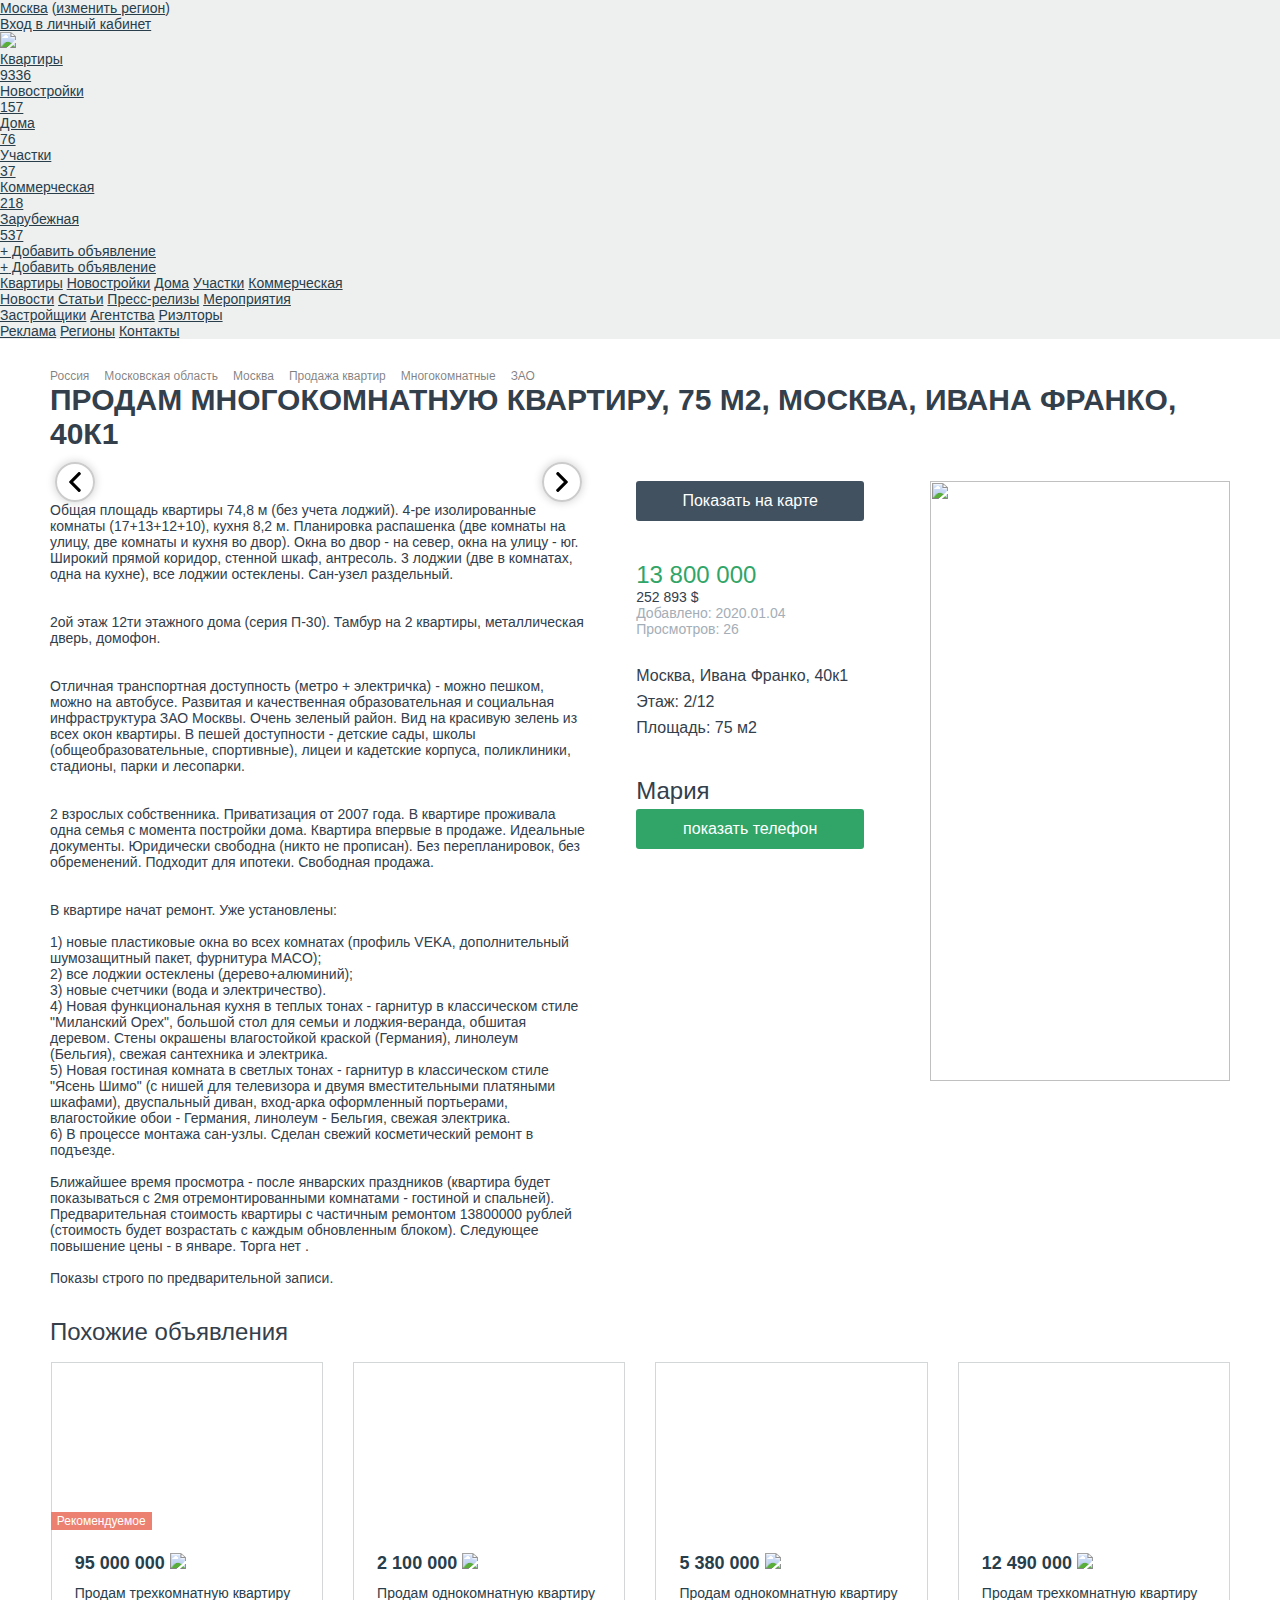
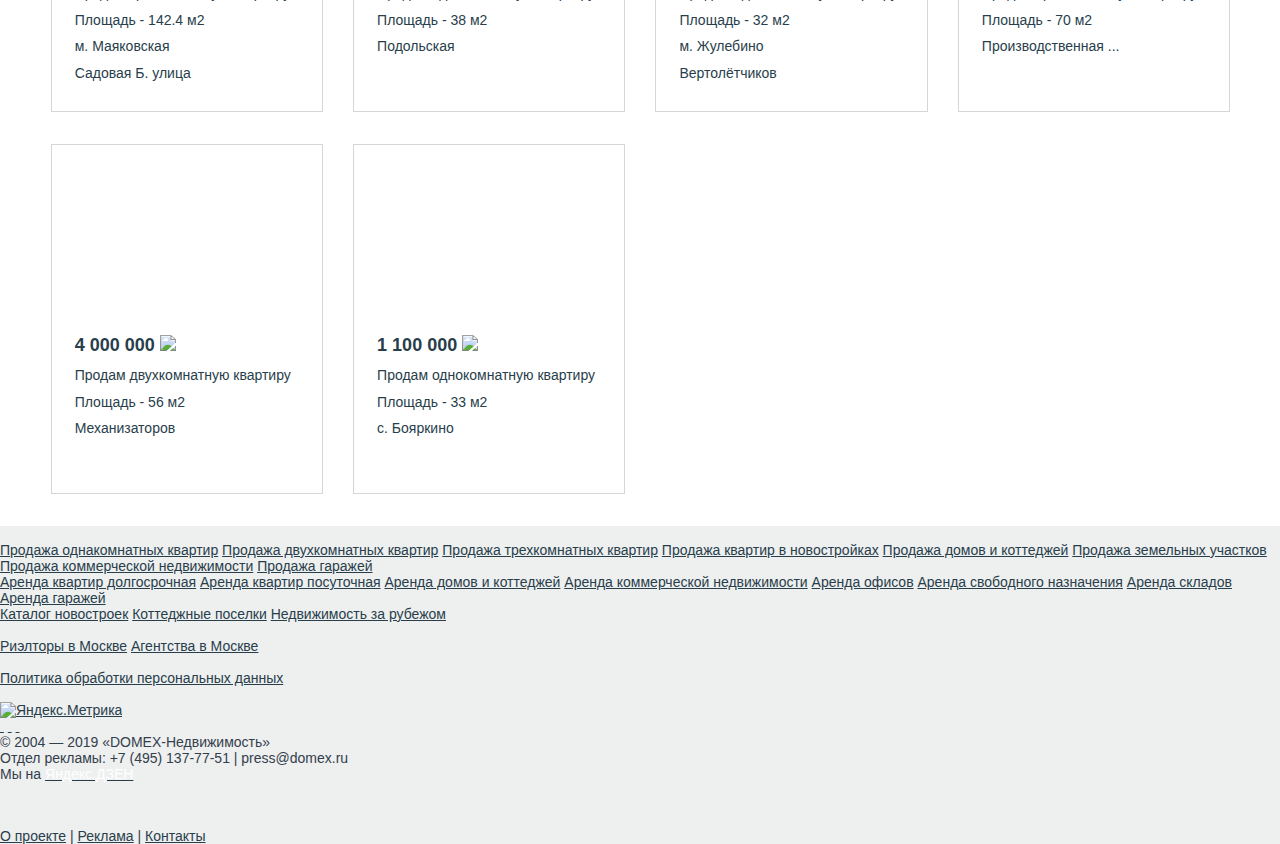
==== commit 5e535a51: "Закончил верстку карточки объекта" ====
--- a/card.html
+++ b/card.html
@@ -202,94 +202,66 @@
     <div class="cntn white_cn clear">
         <div style="height: 400px; display: none; Background: url(https://www.domex.ru/bitrix/components/domex/search/templates/.default/domex/news.detail/.default/img/preloder.gif) center center no-repeat;" id="YMapsID" class="map_objext_cn"></div>
 
-        <style>
-            .column_ph {
-                position: relative;
-            }
-
-            .photo_object {
-                margin-bottom: 0;
-            }
-
-            .panel_bottom_photo {
-                margin-top: 16px;
-            }
-
-            .ph_dv {
-                position: absolute;
-                bottom: 0;
-                left: 0;
-                width: 100%;
-                z-index: 2;
-            }
-
-            .ph_dv a {
-                display: block;
-                color: white;
-                padding: 16px;
-                text-decoration: none;
-                background-color: rgba(0, 0, 0, 0.5);
-                content: ' ';
-                clear: both;
-            }
-
-            .ph_dv a img {
-                display: none;
-            }
-
-            .ph_dv a .i {
-                float: left;
-                width: 20%;
-                margin-right: 8px;
-            }
-
-            .ph_dv a .i img {
-                width: 100%;
-                display: block;
-            }
-
-            .ph_dv a b {
-                display: block;
-                font-size: 18px;
-            }
-
-            .ph_dv a .t {
-                display: block;
-            }
-
-            .openphoto .ph_dv {
-                position: relative;
-                margin: 16px 0;
-            }
-
-            .openphoto .ph_dv a b {
-                font-size: 24px;
-            }
-
-            .openphoto .ph_dv a .t {
-                font-size: 18px;
-            }
-        </style>
-
-
         <div class="object_block">
             <div class="column_ph">
-                <div class="photo_object">
-                    <div class="g_photo">
-                        <img alt=" " src="https://www.domex.ru/upload/resize_cache/iblock/79b/450_350_0/79b81a7a1d169e5341b3b08d210257be.jpg">
-                    </div>
-                    <div class="other_photo">
-                        <img alt=" " src="https://www.domex.ru/upload/iblock/de2/de2c6d03d874a6bf777b548d8eaf9300.jpg">
-                        <img alt=" " src="https://www.domex.ru/upload/iblock/dc6/dc6bde4ef79e72479b6e85b6960bedce.jpg">
-                        <img alt=" " src="https://www.domex.ru/upload/iblock/8b3/8b36931211e44475545226ff767ccf1c.jpg">
-                        <img alt=" " src="https://www.domex.ru/upload/iblock/72d/72d0126e5240aa31de50df09b47a7a96.jpg">
-                        <img alt=" " src="https://www.domex.ru/upload/iblock/a16/a162e2bdd54ec4547922d8858a033e0c.jpg">
-                        <img alt=" " src="https://www.domex.ru/upload/iblock/ac1/ac136688466880f50dbfd8a3077100d4.jpg">
-                    </div>
-                </div>
+
+                <!--Добавил слайдер фотографий-->
+                <div class="card-slider">
+                    <ul class="card-slider__list owl-carousel">
+                        <li class="card-slider__item">
+                            <a href="https://www.domex.ru/upload/resize_cache/iblock/79b/450_350_0/79b81a7a1d169e5341b3b08d210257be.jpg" class="card-slider__link" data-fancybox="gallery">
+                                <img src="https://www.domex.ru/upload/resize_cache/iblock/79b/450_350_0/79b81a7a1d169e5341b3b08d210257be.jpg" alt="">
+                            </a>
+                        </li>
+                        <li class="card-slider__item">
+                            <a href="https://www.domex.ru/upload/iblock/de2/de2c6d03d874a6bf777b548d8eaf9300.jpg" class="card-slider__link" data-fancybox="gallery">
+                                <img src="https://www.domex.ru/upload/iblock/de2/de2c6d03d874a6bf777b548d8eaf9300.jpg" alt="">
+                            </a>
+                        </li>
+                        <li class="card-slider__item">
+                            <a href="https://www.domex.ru/upload/iblock/dc6/dc6bde4ef79e72479b6e85b6960bedce.jpg" class="card-slider__link" data-fancybox="gallery">
+                                <img src="https://www.domex.ru/upload/iblock/dc6/dc6bde4ef79e72479b6e85b6960bedce.jpg" alt="">
+                            </a>
+                        </li>
+                        <li class="card-slider__item">
+                            <a href="https://www.domex.ru/upload/iblock/8b3/8b36931211e44475545226ff767ccf1c.jpg" class="card-slider__link" data-fancybox="gallery">
+                                <img src="https://www.domex.ru/upload/iblock/8b3/8b36931211e44475545226ff767ccf1c.jpg" alt="">
+                            </a>
+                        </li>
+                        <li class="card-slider__item">
+                            <a href="https://www.domex.ru/upload/iblock/72d/72d0126e5240aa31de50df09b47a7a96.jpg" class="card-slider__link" data-fancybox="gallery">
+                                <img src="https://www.domex.ru/upload/iblock/72d/72d0126e5240aa31de50df09b47a7a96.jpg" alt="">
+                            </a>
+                        </li>
+                        <li class="card-slider__item">
+                            <a href="https://www.domex.ru/upload/iblock/a16/a162e2bdd54ec4547922d8858a033e0c.jpg" class="card-slider__link" data-fancybox="gallery">
+                                <img src="https://www.domex.ru/upload/iblock/a16/a162e2bdd54ec4547922d8858a033e0c.jpg" alt="">
+                            </a>
+                        </li>
+                        <li class="card-slider__item">
+                            <a href="https://www.domex.ru/upload/iblock/ac1/ac136688466880f50dbfd8a3077100d4.jpg" class="card-slider__link" data-fancybox="gallery">
+                                <img src="https://www.domex.ru/upload/iblock/ac1/ac136688466880f50dbfd8a3077100d4.jpg" alt="">
+                            </a>
+                        </li>
+                    </ul>
+                </div>
+
+                <!--Удалить старый блок просмотра фотографий-->
+                <!-- <div class="photo_object">-->
+                <!--     <div class="g_photo">-->
+                <!--         <img alt=" " src="https://www.domex.ru/upload/resize_cache/iblock/79b/450_350_0/79b81a7a1d169e5341b3b08d210257be.jpg">-->
+                <!--     </div>-->
+                <!--     <div class="other_photo">-->
+                <!--         <img alt=" " src="https://www.domex.ru/upload/iblock/de2/de2c6d03d874a6bf777b548d8eaf9300.jpg">-->
+                <!--         <img alt=" " src="https://www.domex.ru/upload/iblock/dc6/dc6bde4ef79e72479b6e85b6960bedce.jpg">-->
+                <!--         <img alt=" " src="https://www.domex.ru/upload/iblock/8b3/8b36931211e44475545226ff767ccf1c.jpg">-->
+                <!--         <img alt=" " src="https://www.domex.ru/upload/iblock/72d/72d0126e5240aa31de50df09b47a7a96.jpg">-->
+                <!--         <img alt=" " src="https://www.domex.ru/upload/iblock/a16/a162e2bdd54ec4547922d8858a033e0c.jpg">-->
+                <!--         <img alt=" " src="https://www.domex.ru/upload/iblock/ac1/ac136688466880f50dbfd8a3077100d4.jpg">-->
+                <!--     </div>-->
+                <!-- </div>-->
                 <!-- рекламный блок -->
             </div>
-
 
             <div class="column_detail">
                 <a href="#YMapsID" class="show_map">Показать на карте</a>
@@ -332,9 +304,10 @@
             </div>
 
             <div class="about_object">
-                <div class="panel_bottom_photo">
-                    <span class="show_all_photo">Ещё 6 фотографий</span>
-                </div>
+                <!--Удалить кнопку еще фотографии-->
+                <!-- <div class="panel_bottom_photo">-->
+                <!--     <span class="show_all_photo">Ещё 6 фотографий</span>-->
+                <!-- </div>-->
                 Общая площадь квартиры 74,8 м (без учета лоджий). 4-ре изолированные комнаты (17+13+12+10), кухня 8,2 м.
                 Планировка распашенка (две комнаты на улицу, две комнаты и кухня во двор). Окна во двор - на север, окна
                 на улицу - юг. Широкий прямой коридор, стенной шкаф, антресоль. 3 лоджии (две в комнатах, одна на
@@ -376,6 +349,7 @@
                 <br>
                 Показы строго по предварительной записи.
             </div>
+
         </div>
 
         <div class="four_block vfb">
@@ -385,14 +359,15 @@
             </p>
         </div>
 
-
         <div class="other_object">
-            <br>
+            <!--Удалить блок <br>-->
+            <!--<br>-->
             <!-- Yandex.RTB R-A-54943-5 -->
             <b class="oo_h">
                 Похожие объявления
             </b>
 
+            <!--Сделать вывод блоков block_obj в один блок clear, сделать вывод по 8 объектов-->
             <div class="clear">
                 <div class="block_obj " id="bx_3218110189_16275135">
                     <a class="bo_l" href="https://www.domex.ru/msk/prodazha/kvartir/16275135.html">
@@ -464,9 +439,7 @@
 			            </span>
                     </a>
                 </div>
-            </div>
-
-            <div class="clear">
+
                 <div class="block_obj " id="bx_3218110189_16144030">
                     <a class="bo_l" href="https://www.domex.ru/msk/prodazha/kvartir/16144030.html">
 						<span style="background-image: url(https://www.domex.ru/upload/resize_cache/iblock/63c/276_236_2/63c7c32240d1ead939d79d9038f2ac2a.JPG);" class="bo_img"></span>
@@ -528,33 +501,15 @@
                     </a>
                 </div>
             </div>
-            <div class="clear"></div>
+
+        <!--Удалить блок clear т.к там ничего не выводится-->
+        <!--<div class="clear"></div>-->
         </div>
 
     </div>
     <!-- end of main Container -->
 
     <div class="clear cntn">
-        <br><br>
-        <style>
-            /*.ya_dir_block {
-                float: left;
-                width: 25%;
-                text-align: center;
-                margin-bottom: 32px;
-            }
-            @media all and (max-width: 860px) {
-                .ya_dir_block {
-                    width: 50%;
-                }
-            }
-            @media all and (max-width: 480px) {
-                .ya_dir_block {
-                    width: 100%;
-                }
-            }*/
-        </style>
-
         <div id="yandex_ad_" class="ya_dir_block">
             <!-- Yandex.RTB R-A-54943-9 -->
             <div id="yandex_rtb_R-A-54943-9"></div>
@@ -668,9 +623,14 @@
         </div>
     </footer>
 
-
-    <script type="text/javascript" src="https://www.domex.ru/_v15/js/jquery.js"></script>
-    <script type="text/javascript" src="https://www.domex.ru/_v15/js/main.js"></script>
+    <!--Заменил jquery старой версии на новую, т.к криво работали плагины карусели-->
+    <script type="text/javascript" src="js/jquery.min.js"></script>
+    <!--Добавил owl.carousel.min.js-->
+    <script type="text/javascript" src="js/owl.carousel.min.js"></script>
+    <!--Добавил jquery.fancybox.min.js-->
+    <script type="text/javascript" src="js/jquery.fancybox.min.js"></script>
+    <script type="text/javascript" src="js/main.js"></script>
+
     <script type="text/javascript">if (!window.BX) window.BX = {};
     if (!window.BX.message) window.BX.message = function (mess) {
         if (typeof mess == "object") for (var i in mess) BX.message[i] = mess[i];
--- a/css/style.css
+++ b/css/style.css
@@ -2,27 +2,1123 @@
   font-family: "Roboto";
   font-style: normal;
   font-weight: normal;
-  src: url("https://www.domex.ru/_v15/fonts/Roboto-Regular.eot?#iefix") format("embedded-opentype"), url("https://www.domex.ru/_v15/fonts/Roboto-Regular.otf") format("otf"), url("https://www.domex.ru/_v15/fonts/Roboto-Regular.ttf") format("truetype"), url("https://www.domex.ru/_v15/fonts/Roboto-Regular.svg") format("svg"), url("https://www.domex.ru/_v15/fonts/Roboto-Regular.woff") format("woff");
-}
-
+  src: url("../fonts/Roboto-Regular.eot?#iefix") format("embedded-opentype"),
+  url("../fonts/Roboto-Regular.otf") format("otf"),
+  url("../fonts/Roboto-Regular.ttf") format("truetype"),
+  url("../fonts/Roboto-Regular.svg") format("svg"),
+  url("../fonts/Roboto-Regular.woff") format("woff");
+}
 @font-face {
   font-family: "Roboto";
   font-style: normal;
   font-weight: bold;
-  src: url("https://www.domex.ru/_v15/fonts/Roboto-Bold.eot?#iefix") format("embedded-opentype"), url("https://www.domex.ru/_v15/fonts/Roboto-Bold.otf") format("otf"), url("https://www.domex.ru/_v15/fonts/Roboto-Bold.ttf") format("truetype"), url("https://www.domex.ru/_v15/fonts/Roboto-Bold.svg") format("svg"), url("https://www.domex.ru/_v15/fonts/Roboto-Bold.woff") format("woff");
-}
-
+  src: url("../fonts/Roboto-Bold.eot?#iefix") format("embedded-opentype"),
+  url("../fonts/Roboto-Bold.otf") format("otf"),
+  url("../fonts/Roboto-Bold.ttf") format("truetype"),
+  url("../fonts/Roboto-Bold.svg") format("svg"),
+  url("../fonts/Roboto-Bold.woff") format("woff");
+}
 @font-face {
   font-family: "Roboto";
   font-style: normal;
   font-weight: 300;
-  src: url("https://www.domex.ru/_v15/fonts/Roboto-Light.eot?#iefix") format("embedded-opentype"), url("https://www.domex.ru/_v15/fonts/Roboto-Light.otf") format("otf"), url("https://www.domex.ru/_v15/fonts/Roboto-Light.ttf") format("truetype"), url("https://www.domex.ru/_v15/fonts/Roboto-Light.svg") format("svg"), url("https://www.domex.ru/_v15/fonts/Roboto-Light.woff") format("woff");
-}
-
-* {
-  -webkit-transition: all linear .2s;
-  transition: all linear .2s;
-}
+  src: url("../fonts/Roboto-Light.eot?#iefix") format("embedded-opentype"),
+  url("../fonts/Roboto-Light.otf") format("otf"),
+  url("../fonts/Roboto-Light.ttf") format("truetype"),
+  url("../fonts/Roboto-Light.svg") format("svg"),
+  url("../fonts/Roboto-Light.woff") format("woff");
+}
+
+/*
+ *  Owl Carousel - Core
+ */
+
+.owl-carousel {
+  display: none;
+  width: 100%;
+  -webkit-tap-highlight-color: transparent;
+  /* position relative and z-index fix webkit rendering fonts issue */
+  position: relative;
+  z-index: 1;
+}
+
+.owl-carousel .owl-stage {
+  position: relative;
+  -ms-touch-action: pan-Y;
+  touch-action: manipulation;
+  -moz-backface-visibility: hidden;
+  /* fix firefox animation glitch */
+}
+
+.owl-carousel .owl-stage:after {
+  content: ".";
+  display: block;
+  clear: both;
+  visibility: hidden;
+  line-height: 0;
+  height: 0;
+}
+
+.owl-carousel .owl-stage-outer {
+  position: relative;
+  overflow: hidden;
+  /* fix for flashing background */
+  -webkit-transform: translate3d(0px, 0px, 0px);
+}
+
+.owl-carousel .owl-wrapper,
+.owl-carousel .owl-item {
+  -webkit-backface-visibility: hidden;
+  -moz-backface-visibility: hidden;
+  -ms-backface-visibility: hidden;
+  -webkit-transform: translate3d(0, 0, 0);
+  -moz-transform: translate3d(0, 0, 0);
+  -ms-transform: translate3d(0, 0, 0);
+}
+
+.owl-carousel .owl-item {
+  position: relative;
+  min-height: 1px;
+  float: left;
+  -webkit-backface-visibility: hidden;
+  -webkit-tap-highlight-color: transparent;
+  -webkit-touch-callout: none;
+}
+
+.owl-carousel .owl-item img {
+  display: block;
+  width: 100%;
+}
+
+.owl-carousel .owl-nav.disabled,
+.owl-carousel .owl-dots.disabled {
+  display: none;
+}
+
+.owl-carousel .owl-nav .owl-prev,
+.owl-carousel .owl-nav .owl-next,
+.owl-carousel .owl-dot {
+  cursor: pointer;
+  -webkit-user-select: none;
+  -moz-user-select: none;
+  -ms-user-select: none;
+  user-select: none;
+}
+
+.owl-carousel .owl-nav button.owl-prev,
+.owl-carousel .owl-nav button.owl-next,
+.owl-carousel button.owl-dot {
+  background: none;
+  color: inherit;
+  border: none;
+  padding: 0 !important;
+  font: inherit;
+}
+
+.owl-carousel.owl-loaded {
+  display: block;
+}
+
+.owl-carousel.owl-loading {
+  opacity: 0;
+  display: block;
+}
+
+.owl-carousel.owl-hidden {
+  opacity: 0;
+}
+
+.owl-carousel.owl-refresh .owl-item {
+  visibility: hidden;
+}
+
+.owl-carousel.owl-drag .owl-item {
+  -ms-touch-action: pan-y;
+  touch-action: pan-y;
+  -webkit-user-select: none;
+  -moz-user-select: none;
+  -ms-user-select: none;
+  user-select: none;
+}
+
+.owl-carousel.owl-grab {
+  cursor: move;
+  cursor: -webkit-grab;
+  cursor: grab;
+}
+
+.owl-carousel.owl-rtl {
+  direction: rtl;
+}
+
+.owl-carousel.owl-rtl .owl-item {
+  float: right;
+}
+
+/* No Js */
+
+.no-js .owl-carousel {
+  display: block;
+}
+
+/*
+ *  Owl Carousel - Animate Plugin
+ */
+
+.owl-carousel .animated {
+  -webkit-animation-duration: 1000ms;
+  animation-duration: 1000ms;
+  -webkit-animation-fill-mode: both;
+  animation-fill-mode: both;
+}
+
+.owl-carousel .owl-animated-in {
+  z-index: 0;
+}
+
+.owl-carousel .owl-animated-out {
+  z-index: 1;
+}
+
+.owl-carousel .fadeOut {
+  -webkit-animation-name: fadeOut;
+  animation-name: fadeOut;
+}
+
+@-webkit-keyframes fadeOut {
+  0% {
+    opacity: 1;
+  }
+
+  100% {
+    opacity: 0;
+  }
+}
+
+@keyframes fadeOut {
+  0% {
+    opacity: 1;
+  }
+
+  100% {
+    opacity: 0;
+  }
+}
+
+body.compensate-for-scrollbar {
+  overflow: hidden;
+}
+
+.fancybox-active {
+  height: auto;
+}
+
+.fancybox-is-hidden {
+  left: -9999px;
+  margin: 0;
+  position: absolute !important;
+  top: -9999px;
+  visibility: hidden;
+}
+
+.fancybox-container {
+  -webkit-backface-visibility: hidden;
+  backface-visibility: hidden;
+  font-family: -apple-system, BlinkMacSystemFont, 'Segoe UI', Roboto, 'Helvetica Neue', Arial, sans-serif, 'Apple Color Emoji', 'Segoe UI Emoji', 'Segoe UI Symbol';
+  height: 100%;
+  left: 0;
+  position: fixed;
+  -webkit-tap-highlight-color: transparent;
+  top: 0;
+  -webkit-transform: translateZ(0);
+  transform: translateZ(0);
+  width: 100%;
+  z-index: 99992;
+}
+
+.fancybox-container * {
+  -webkit-box-sizing: border-box;
+  box-sizing: border-box;
+}
+
+.fancybox-outer,
+.fancybox-inner,
+.fancybox-bg,
+.fancybox-stage {
+  bottom: 0;
+  left: 0;
+  position: absolute;
+  right: 0;
+  top: 0;
+}
+
+.fancybox-outer {
+  -webkit-overflow-scrolling: touch;
+  overflow-y: auto;
+}
+
+.fancybox-bg {
+  background: #1e1e1e;
+  opacity: 0;
+  -webkit-transition-duration: inherit;
+  transition-duration: inherit;
+  -webkit-transition-property: opacity;
+  transition-property: opacity;
+  -webkit-transition-timing-function: cubic-bezier(0.47, 0, 0.74, 0.71);
+  transition-timing-function: cubic-bezier(0.47, 0, 0.74, 0.71);
+}
+
+.fancybox-is-open .fancybox-bg {
+  opacity: .87;
+  -webkit-transition-timing-function: cubic-bezier(0.22, 0.61, 0.36, 1);
+  transition-timing-function: cubic-bezier(0.22, 0.61, 0.36, 1);
+}
+
+.fancybox-infobar,
+.fancybox-toolbar,
+.fancybox-caption,
+.fancybox-navigation .fancybox-button {
+  direction: ltr;
+  opacity: 0;
+  position: absolute;
+  -webkit-transition: opacity .25s, visibility 0s linear .25s;
+  transition: opacity .25s, visibility 0s linear .25s;
+  visibility: hidden;
+  z-index: 99997;
+}
+
+.fancybox-show-infobar .fancybox-infobar,
+.fancybox-show-toolbar .fancybox-toolbar,
+.fancybox-show-caption .fancybox-caption,
+.fancybox-show-nav .fancybox-navigation .fancybox-button {
+  opacity: 1;
+  -webkit-transition: opacity .25s, visibility 0s;
+  transition: opacity .25s, visibility 0s;
+  visibility: visible;
+}
+
+.fancybox-infobar {
+  color: #ccc;
+  font-size: 13px;
+  -webkit-font-smoothing: subpixel-antialiased;
+  height: 44px;
+  left: 0;
+  line-height: 44px;
+  min-width: 44px;
+  mix-blend-mode: difference;
+  padding: 0 10px;
+  pointer-events: none;
+  text-align: center;
+  top: 0;
+  -webkit-touch-callout: none;
+  -webkit-user-select: none;
+  -moz-user-select: none;
+  -ms-user-select: none;
+  user-select: none;
+}
+
+.fancybox-toolbar {
+  right: 0;
+  top: 0;
+}
+
+.fancybox-stage {
+  direction: ltr;
+  overflow: visible;
+  -webkit-transform: translate3d(0, 0, 0);
+  z-index: 99994;
+}
+
+.fancybox-is-open .fancybox-stage {
+  overflow: hidden;
+}
+
+.fancybox-slide {
+  -webkit-backface-visibility: hidden;
+  backface-visibility: hidden;
+  display: none;
+  height: 100%;
+  left: 0;
+  outline: none;
+  overflow: auto;
+  -webkit-overflow-scrolling: touch;
+  padding: 44px;
+  position: absolute;
+  text-align: center;
+  top: 0;
+  transition-property: opacity, -webkit-transform;
+  -webkit-transition-property: opacity, -webkit-transform;
+  transition-property: transform, opacity;
+  transition-property: transform, opacity, -webkit-transform;
+  white-space: normal;
+  width: 100%;
+  z-index: 99994;
+}
+
+.fancybox-slide::before {
+  content: '';
+  display: inline-block;
+  height: 100%;
+  margin-right: -.25em;
+  vertical-align: middle;
+  width: 0;
+}
+
+.fancybox-is-sliding .fancybox-slide,
+.fancybox-slide--previous,
+.fancybox-slide--current,
+.fancybox-slide--next {
+  display: block;
+}
+
+.fancybox-slide--next {
+  z-index: 99995;
+}
+
+.fancybox-slide--image {
+  overflow: visible;
+  padding: 44px 0;
+}
+
+.fancybox-slide--image::before {
+  display: none;
+}
+
+.fancybox-slide--html {
+  padding: 6px 6px 0 6px;
+}
+
+.fancybox-slide--iframe {
+  padding: 44px 44px 0;
+}
+
+.fancybox-content {
+  background: #fff;
+  display: inline-block;
+  margin: 0 0 6px 0;
+  max-width: 100%;
+  overflow: auto;
+  padding: 0;
+  padding: 24px;
+  position: relative;
+  text-align: left;
+  vertical-align: middle;
+}
+
+.fancybox-slide--image .fancybox-content {
+  -webkit-animation-timing-function: cubic-bezier(0.5, 0, 0.14, 1);
+  animation-timing-function: cubic-bezier(0.5, 0, 0.14, 1);
+  -webkit-backface-visibility: hidden;
+  backface-visibility: hidden;
+  background: transparent;
+  background-repeat: no-repeat;
+  background-size: 100% 100%;
+  left: 0;
+  margin: 0;
+  max-width: none;
+  overflow: visible;
+  padding: 0;
+  position: absolute;
+  top: 0;
+  -webkit-transform-origin: top left;
+  transform-origin: top left;
+  transition-property: opacity, -webkit-transform;
+  -webkit-transition-property: opacity, -webkit-transform;
+  transition-property: transform, opacity;
+  transition-property: transform, opacity, -webkit-transform;
+  -webkit-user-select: none;
+  -moz-user-select: none;
+  -ms-user-select: none;
+  user-select: none;
+  z-index: 99995;
+}
+
+.fancybox-can-zoomOut .fancybox-content {
+  cursor: -webkit-zoom-out;
+  cursor: zoom-out;
+}
+
+.fancybox-can-zoomIn .fancybox-content {
+  cursor: -webkit-zoom-in;
+  cursor: zoom-in;
+}
+
+.fancybox-can-drag .fancybox-content {
+  cursor: -webkit-grab;
+  cursor: grab;
+}
+
+.fancybox-is-dragging .fancybox-content {
+  cursor: -webkit-grabbing;
+  cursor: grabbing;
+}
+
+.fancybox-container [data-selectable='true'] {
+  cursor: text;
+}
+
+.fancybox-image,
+.fancybox-spaceball {
+  background: transparent;
+  border: 0;
+  height: 100%;
+  left: 0;
+  margin: 0;
+  max-height: none;
+  max-width: none;
+  padding: 0;
+  position: absolute;
+  top: 0;
+  -webkit-user-select: none;
+  -moz-user-select: none;
+  -ms-user-select: none;
+  user-select: none;
+  width: 100%;
+}
+
+.fancybox-spaceball {
+  z-index: 1;
+}
+
+.fancybox-slide--html .fancybox-content {
+  margin-bottom: 6px;
+}
+
+.fancybox-slide--video .fancybox-content,
+.fancybox-slide--map .fancybox-content,
+.fancybox-slide--iframe .fancybox-content {
+  height: 100%;
+  margin: 0;
+  overflow: visible;
+  padding: 0;
+  width: 100%;
+}
+
+.fancybox-slide--video .fancybox-content {
+  background: #000;
+}
+
+.fancybox-slide--map .fancybox-content {
+  background: #e5e3df;
+}
+
+.fancybox-slide--iframe .fancybox-content {
+  background: #fff;
+  height: calc(100% - 44px);
+  margin-bottom: 44px;
+}
+
+.fancybox-video,
+.fancybox-iframe {
+  background: transparent;
+  border: 0;
+  height: 100%;
+  margin: 0;
+  overflow: hidden;
+  padding: 0;
+  width: 100%;
+}
+
+.fancybox-iframe {
+  vertical-align: top;
+}
+
+.fancybox-error {
+  background: #fff;
+  cursor: default;
+  max-width: 400px;
+  padding: 40px;
+  width: 100%;
+}
+
+.fancybox-error p {
+  color: #444;
+  font-size: 16px;
+  line-height: 20px;
+  margin: 0;
+  padding: 0;
+}
+
+/* Buttons */
+
+.fancybox-button {
+  background: rgba(30, 30, 30, 0.6);
+  border: 0;
+  border-radius: 0;
+  cursor: pointer;
+  display: inline-block;
+  height: 44px;
+  margin: 0;
+  outline: none;
+  padding: 10px;
+  -webkit-transition: color .2s;
+  transition: color .2s;
+  vertical-align: top;
+  width: 44px;
+}
+
+.fancybox-button,
+.fancybox-button:visited,
+.fancybox-button:link {
+  color: #ccc;
+}
+
+.fancybox-button:focus,
+.fancybox-button:hover {
+  color: #fff;
+}
+
+.fancybox-button.disabled,
+.fancybox-button.disabled:hover,
+.fancybox-button[disabled],
+.fancybox-button[disabled]:hover {
+  color: #888;
+  cursor: default;
+}
+
+.fancybox-button svg {
+  display: block;
+  overflow: visible;
+  position: relative;
+  shape-rendering: geometricPrecision;
+}
+
+.fancybox-button svg path {
+  fill: transparent;
+  stroke: currentColor;
+  stroke-linejoin: round;
+  stroke-width: 3;
+}
+
+.fancybox-button--play svg path:nth-child(2) {
+  display: none;
+}
+
+.fancybox-button--pause svg path:nth-child(1) {
+  display: none;
+}
+
+.fancybox-button--play svg path,
+.fancybox-button--share svg path,
+.fancybox-button--thumbs svg path {
+  fill: currentColor;
+}
+
+.fancybox-button--share svg path {
+  stroke-width: 1;
+}
+
+/* Navigation arrows */
+
+.fancybox-navigation .fancybox-button {
+  height: 38px;
+  opacity: 0;
+  padding: 6px;
+  position: absolute;
+  top: 50%;
+  width: 38px;
+}
+
+.fancybox-show-nav .fancybox-navigation .fancybox-button {
+  -webkit-transition: opacity .25s, visibility 0s, color .25s;
+  transition: opacity .25s, visibility 0s, color .25s;
+}
+
+.fancybox-navigation .fancybox-button::after {
+  content: '';
+  left: -25px;
+  padding: 50px;
+  position: absolute;
+  top: -25px;
+}
+
+.fancybox-navigation .fancybox-button--arrow_left {
+  left: 6px;
+}
+
+.fancybox-navigation .fancybox-button--arrow_right {
+  right: 6px;
+}
+
+/* Close button on the top right corner of html content */
+
+.fancybox-close-small {
+  background: transparent;
+  border: 0;
+  border-radius: 0;
+  color: #555;
+  cursor: pointer;
+  height: 44px;
+  margin: 0;
+  padding: 6px;
+  position: absolute;
+  right: 0;
+  top: 0;
+  width: 44px;
+  z-index: 10;
+}
+
+.fancybox-close-small svg {
+  fill: transparent;
+  opacity: .8;
+  stroke: currentColor;
+  stroke-width: 1.5;
+  -webkit-transition: stroke .1s;
+  transition: stroke .1s;
+}
+
+.fancybox-close-small:focus {
+  outline: none;
+}
+
+.fancybox-close-small:hover svg {
+  opacity: 1;
+}
+
+.fancybox-slide--image .fancybox-close-small,
+.fancybox-slide--video .fancybox-close-small,
+.fancybox-slide--iframe .fancybox-close-small {
+  color: #ccc;
+  padding: 5px;
+  right: -12px;
+  top: -44px;
+}
+
+.fancybox-slide--image .fancybox-close-small:hover svg,
+.fancybox-slide--video .fancybox-close-small:hover svg,
+.fancybox-slide--iframe .fancybox-close-small:hover svg {
+  background: transparent;
+  color: #fff;
+}
+
+.fancybox-is-scaling .fancybox-close-small,
+.fancybox-is-zoomable.fancybox-can-drag .fancybox-close-small {
+  display: none;
+}
+
+/* Caption */
+
+.fancybox-caption {
+  bottom: 0;
+  color: #fff;
+  font-size: 14px;
+  font-weight: 400;
+  left: 0;
+  line-height: 1.5;
+  padding: 25px 44px 25px 44px;
+  right: 0;
+}
+
+.fancybox-caption::before {
+  background-image: url([data-uri]);
+  background-repeat: repeat-x;
+  background-size: contain;
+  bottom: 0;
+  content: '';
+  display: block;
+  left: 0;
+  pointer-events: none;
+  position: absolute;
+  right: 0;
+  top: -25px;
+  z-index: -1;
+}
+
+.fancybox-caption::after {
+  border-bottom: 1px solid rgba(255, 255, 255, 0.3);
+  content: '';
+  display: block;
+  left: 44px;
+  position: absolute;
+  right: 44px;
+  top: 0;
+}
+
+.fancybox-caption a,
+.fancybox-caption a:link,
+.fancybox-caption a:visited {
+  color: #ccc;
+  text-decoration: none;
+}
+
+.fancybox-caption a:hover {
+  color: #fff;
+  text-decoration: underline;
+}
+
+/* Loading indicator */
+
+.fancybox-loading {
+  -webkit-animation: fancybox-rotate .8s infinite linear;
+  animation: fancybox-rotate .8s infinite linear;
+  background: transparent;
+  border: 6px solid rgba(100, 100, 100, 0.5);
+  border-radius: 100%;
+  border-top-color: #fff;
+  height: 60px;
+  left: 50%;
+  margin: -30px 0 0 -30px;
+  opacity: .6;
+  padding: 0;
+  position: absolute;
+  top: 50%;
+  width: 60px;
+  z-index: 99999;
+}
+
+@-webkit-keyframes fancybox-rotate {
+  from {
+    -webkit-transform: rotate(0deg);
+    transform: rotate(0deg);
+  }
+
+  to {
+    -webkit-transform: rotate(359deg);
+    transform: rotate(359deg);
+  }
+}
+
+@keyframes fancybox-rotate {
+  from {
+    -webkit-transform: rotate(0deg);
+    transform: rotate(0deg);
+  }
+
+  to {
+    -webkit-transform: rotate(359deg);
+    transform: rotate(359deg);
+  }
+}
+
+/* Transition effects */
+
+.fancybox-animated {
+  -webkit-transition-timing-function: cubic-bezier(0, 0, 0.25, 1);
+  transition-timing-function: cubic-bezier(0, 0, 0.25, 1);
+}
+
+/* transitionEffect: slide */
+
+.fancybox-fx-slide.fancybox-slide--previous {
+  opacity: 0;
+  -webkit-transform: translate3d(-100%, 0, 0);
+  transform: translate3d(-100%, 0, 0);
+}
+
+.fancybox-fx-slide.fancybox-slide--next {
+  opacity: 0;
+  -webkit-transform: translate3d(100%, 0, 0);
+  transform: translate3d(100%, 0, 0);
+}
+
+.fancybox-fx-slide.fancybox-slide--current {
+  opacity: 1;
+  -webkit-transform: translate3d(0, 0, 0);
+  transform: translate3d(0, 0, 0);
+}
+
+/* transitionEffect: fade */
+
+.fancybox-fx-fade.fancybox-slide--previous,
+.fancybox-fx-fade.fancybox-slide--next {
+  opacity: 0;
+  -webkit-transition-timing-function: cubic-bezier(0.19, 1, 0.22, 1);
+  transition-timing-function: cubic-bezier(0.19, 1, 0.22, 1);
+}
+
+.fancybox-fx-fade.fancybox-slide--current {
+  opacity: 1;
+}
+
+/* transitionEffect: zoom-in-out */
+
+.fancybox-fx-zoom-in-out.fancybox-slide--previous {
+  opacity: 0;
+  -webkit-transform: scale3d(1.5, 1.5, 1.5);
+  transform: scale3d(1.5, 1.5, 1.5);
+}
+
+.fancybox-fx-zoom-in-out.fancybox-slide--next {
+  opacity: 0;
+  -webkit-transform: scale3d(0.5, 0.5, 0.5);
+  transform: scale3d(0.5, 0.5, 0.5);
+}
+
+.fancybox-fx-zoom-in-out.fancybox-slide--current {
+  opacity: 1;
+  -webkit-transform: scale3d(1, 1, 1);
+  transform: scale3d(1, 1, 1);
+}
+
+/* transitionEffect: rotate */
+
+.fancybox-fx-rotate.fancybox-slide--previous {
+  opacity: 0;
+  -webkit-transform: rotate(-360deg);
+  transform: rotate(-360deg);
+}
+
+.fancybox-fx-rotate.fancybox-slide--next {
+  opacity: 0;
+  -webkit-transform: rotate(360deg);
+  transform: rotate(360deg);
+}
+
+.fancybox-fx-rotate.fancybox-slide--current {
+  opacity: 1;
+  -webkit-transform: rotate(0deg);
+  transform: rotate(0deg);
+}
+
+/* transitionEffect: circular */
+
+.fancybox-fx-circular.fancybox-slide--previous {
+  opacity: 0;
+  -webkit-transform: scale3d(0, 0, 0) translate3d(-100%, 0, 0);
+  transform: scale3d(0, 0, 0) translate3d(-100%, 0, 0);
+}
+
+.fancybox-fx-circular.fancybox-slide--next {
+  opacity: 0;
+  -webkit-transform: scale3d(0, 0, 0) translate3d(100%, 0, 0);
+  transform: scale3d(0, 0, 0) translate3d(100%, 0, 0);
+}
+
+.fancybox-fx-circular.fancybox-slide--current {
+  opacity: 1;
+  -webkit-transform: scale3d(1, 1, 1) translate3d(0, 0, 0);
+  transform: scale3d(1, 1, 1) translate3d(0, 0, 0);
+}
+
+/* transitionEffect: tube */
+
+.fancybox-fx-tube.fancybox-slide--previous {
+  -webkit-transform: translate3d(-100%, 0, 0) scale(0.1) skew(-10deg);
+  transform: translate3d(-100%, 0, 0) scale(0.1) skew(-10deg);
+}
+
+.fancybox-fx-tube.fancybox-slide--next {
+  -webkit-transform: translate3d(100%, 0, 0) scale(0.1) skew(10deg);
+  transform: translate3d(100%, 0, 0) scale(0.1) skew(10deg);
+}
+
+.fancybox-fx-tube.fancybox-slide--current {
+  -webkit-transform: translate3d(0, 0, 0) scale(1);
+  transform: translate3d(0, 0, 0) scale(1);
+}
+
+/* Share */
+
+.fancybox-share {
+  background: #f4f4f4;
+  border-radius: 3px;
+  max-width: 90%;
+  padding: 30px;
+  text-align: center;
+}
+
+.fancybox-share h1 {
+  color: #222;
+  font-size: 35px;
+  font-weight: 700;
+  margin: 0 0 20px 0;
+}
+
+.fancybox-share p {
+  margin: 0;
+  padding: 0;
+}
+
+.fancybox-share__button {
+  border: 0;
+  border-radius: 3px;
+  display: inline-block;
+  font-size: 14px;
+  font-weight: 700;
+  line-height: 40px;
+  margin: 0 5px 10px 5px;
+  min-width: 130px;
+  padding: 0 15px;
+  text-decoration: none;
+  -webkit-transition: all .2s;
+  transition: all .2s;
+  -webkit-user-select: none;
+  -moz-user-select: none;
+  -ms-user-select: none;
+  user-select: none;
+  white-space: nowrap;
+}
+
+.fancybox-share__button:visited,
+.fancybox-share__button:link {
+  color: #fff;
+}
+
+.fancybox-share__button:hover {
+  text-decoration: none;
+}
+
+.fancybox-share__button--fb {
+  background: #3b5998;
+}
+
+.fancybox-share__button--fb:hover {
+  background: #344e86;
+}
+
+.fancybox-share__button--pt {
+  background: #bd081d;
+}
+
+.fancybox-share__button--pt:hover {
+  background: #aa0719;
+}
+
+.fancybox-share__button--tw {
+  background: #1da1f2;
+}
+
+.fancybox-share__button--tw:hover {
+  background: #0d95e8;
+}
+
+.fancybox-share__button svg {
+  height: 25px;
+  margin-right: 7px;
+  position: relative;
+  top: -1px;
+  vertical-align: middle;
+  width: 25px;
+}
+
+.fancybox-share__button svg path {
+  fill: #fff;
+}
+
+.fancybox-share__input {
+  background: transparent;
+  border: 0;
+  border-bottom: 1px solid #d7d7d7;
+  border-radius: 0;
+  color: #5d5b5b;
+  font-size: 14px;
+  margin: 10px 0 0 0;
+  outline: none;
+  padding: 10px 15px;
+  width: 100%;
+}
+
+/* Thumbs */
+
+.fancybox-thumbs {
+  background: #fff;
+  bottom: 0;
+  display: none;
+  margin: 0;
+  -webkit-overflow-scrolling: touch;
+  -ms-overflow-style: -ms-autohiding-scrollbar;
+  padding: 2px 2px 4px 2px;
+  position: absolute;
+  right: 0;
+  -webkit-tap-highlight-color: transparent;
+  top: 0;
+  width: 212px;
+  z-index: 99995;
+}
+
+.fancybox-thumbs-x {
+  overflow-x: auto;
+  overflow-y: hidden;
+}
+
+.fancybox-show-thumbs .fancybox-thumbs {
+  display: block;
+}
+
+.fancybox-show-thumbs .fancybox-inner {
+  right: 212px;
+}
+
+.fancybox-thumbs > ul {
+  font-size: 0;
+  height: 100%;
+  list-style: none;
+  margin: 0;
+  overflow-x: hidden;
+  overflow-y: auto;
+  padding: 0;
+  position: absolute;
+  position: relative;
+  white-space: nowrap;
+  width: 100%;
+}
+
+.fancybox-thumbs-x > ul {
+  overflow: hidden;
+}
+
+.fancybox-thumbs-y > ul::-webkit-scrollbar {
+  width: 7px;
+}
+
+.fancybox-thumbs-y > ul::-webkit-scrollbar-track {
+  background: #fff;
+  border-radius: 10px;
+  -webkit-box-shadow: inset 0 0 6px rgba(0, 0, 0, 0.3);
+  box-shadow: inset 0 0 6px rgba(0, 0, 0, 0.3);
+}
+
+.fancybox-thumbs-y > ul::-webkit-scrollbar-thumb {
+  background: #2a2a2a;
+  border-radius: 10px;
+}
+
+.fancybox-thumbs > ul > li {
+  -webkit-backface-visibility: hidden;
+  backface-visibility: hidden;
+  cursor: pointer;
+  float: left;
+  height: 75px;
+  margin: 2px;
+  max-height: calc(100% - 8px);
+  max-width: calc(50% - 4px);
+  outline: none;
+  overflow: hidden;
+  padding: 0;
+  position: relative;
+  -webkit-tap-highlight-color: transparent;
+  width: 100px;
+}
+
+.fancybox-thumbs-loading {
+  background: rgba(0, 0, 0, 0.1);
+}
+
+.fancybox-thumbs > ul > li {
+  background-position: center center;
+  background-repeat: no-repeat;
+  background-size: cover;
+}
+
+.fancybox-thumbs > ul > li:before {
+  border: 4px solid #4ea7f9;
+  bottom: 0;
+  content: '';
+  left: 0;
+  opacity: 0;
+  position: absolute;
+  right: 0;
+  top: 0;
+  -webkit-transition: all 0.2s cubic-bezier(0.25, 0.46, 0.45, 0.94);
+  transition: all 0.2s cubic-bezier(0.25, 0.46, 0.45, 0.94);
+  z-index: 99991;
+}
+
+.fancybox-thumbs .fancybox-thumbs-active:before {
+  opacity: 1;
+}
+
+/* Styling for Small-Screen Devices */
 
 body {
   background: #eeefef;
@@ -403,6 +1499,8 @@
   color: white;
   text-decoration: none;
   font-size: 18px;
+  -webkit-transition: all 0.2s ease;
+  transition: all 0.2s ease;
 }
 
 .button_fl_a:hover,
@@ -448,7 +1546,7 @@
 }
 
 .open b {
-  /*background: #f2f0e9 url('/_v15/img/fl_arrow.png') right center no-repeat;
+  /*background: #f2f0e9 url('/_v15/img/fl_arrow.png') right center no-repeat;
   box-shadow: 0 2px 1px 0 #d5d5d5 inset;*/
 }
 
@@ -668,20 +1766,20 @@
   margin: 0;
 }
 
-/*
-.index_block_gb {
-	background: white;
-	padding: 48px 0;
+/*
+.index_block_gb {
+	background: white;
+	padding: 48px 0;
 }*/
 
-/*
-.result_cn .block_gb {
-	margin: 0 auto 32px;
-}
-.block_gb img, .gb_inner img {
-	position: absolute;
-	opacity: 0;
-}
+/*
+.result_cn .block_gb {
+	margin: 0 auto 32px;
+}
+.block_gb img, .gb_inner img {
+	position: absolute;
+	opacity: 0;
+}
 */
 
 .block_obj {
@@ -693,8 +1791,8 @@
   vertical-align: top;
   overflow: hidden;
   background: #fff;
-  -webkit-box-shadow: 0 0 0px 1px #d4d7d8 inset;
-  box-shadow: 0 0 0px 1px #d4d7d8 inset;
+  -webkit-box-shadow: 0 0 0 1px #d4d7d8 inset;
+  box-shadow: 0 0 0 1px #d4d7d8 inset;
   min-height: 350px;
 }
 
@@ -727,6 +1825,10 @@
   background-position: top center;
   position: relative;
   overflow: hidden;
+  -webkit-transition: -webkit-transform 0.3s ease;
+  transition: -webkit-transform 0.3s ease;
+  transition: transform 0.3s ease;
+  transition: transform 0.3s ease, -webkit-transform 0.3s ease;
 }
 
 .rekomed {
@@ -1931,7 +3033,6 @@
   -webkit-box-sizing: border-box;
   box-sizing: border-box;
   margin: 0 auto;
-  /* padding: 30px; */
 }
 
 .section-white {
@@ -1953,6 +3054,362 @@
   margin-top: 24px;
 }
 
+.card-slider {
+  margin-bottom: 20px;
+}
+
+.card-slider__list {
+  padding-left: 0;
+  margin: 0;
+  list-style: none;
+}
+
+.card-slider__list .owl-stage {
+  display: -webkit-box;
+  display: -ms-flexbox;
+  display: flex;
+  -webkit-box-pack: start;
+  -ms-flex-pack: start;
+  justify-content: flex-start;
+  -webkit-box-align: center;
+  -ms-flex-align: center;
+  align-items: center;
+}
+
+.card-slider__list .owl-nav {
+  position: absolute;
+  top: 50%;
+  -webkit-transform: translateY(-50%);
+  transform: translateY(-50%);
+  left: 0;
+  width: 100%;
+  z-index: 100;
+  height: 40px;
+  pointer-events: none;
+}
+
+.card-slider__list .owl-prev,
+.card-slider__list .owl-next {
+  position: absolute;
+  top: 0;
+  width: 40px;
+  height: 40px;
+  border: 2px solid #ccc !important;
+  outline: none !important;
+  border-radius: 50%;
+  font-size: 30px;
+  -webkit-box-shadow: 0 0 10px rgba(0, 0, 0, 0.2);
+  box-shadow: 0 0 10px rgba(0, 0, 0, 0.2);
+  pointer-events: painted;
+}
+
+.card-slider__list .owl-prev span,
+.card-slider__list .owl-next span {
+  display: none;
+}
+
+.card-slider__list .owl-prev {
+  left: 5px;
+  background-image: url("../img/back.svg") !important;
+  background-size: 20px !important;
+  background-repeat: no-repeat !important;
+  background-position: center !important;
+}
+
+.card-slider__list .owl-next {
+  right: 5px;
+  background-image: url("../img/next.svg") !important;
+  background-size: 20px !important;
+  background-repeat: no-repeat !important;
+  background-position: center !important;
+}
+
+.card-slider__link {
+  display: block;
+  width: 100%;
+}
+
+.card-slider__link img {
+  display: block;
+  height: auto;
+  width: auto;
+  max-width: 100%;
+  max-height: 350px;
+  -o-object-fit: contain;
+  object-fit: contain;
+}
+
+.tbuttons_cn li label i,
+.daysrent i {
+  -webkit-transition: all 0.2s ease;
+  transition: all 0.2s ease;
+}
+
+.object_block {
+  width: 73%;
+  float: left;
+  padding-right: 4%;
+  -webkit-box-sizing: border-box;
+  box-sizing: border-box;
+}
+
+.four_block {
+  float: right;
+}
+
+.four_block a {
+  display: block;
+}
+
+.four_block p {
+  margin-top: 0;
+}
+
+.other_object {
+  width: 100%;
+  float: left;
+  margin-top: 32px;
+}
+
+.other_object .clear {
+  display: -webkit-box;
+  display: -ms-flexbox;
+  display: flex;
+  -webkit-box-pack: start;
+  -ms-flex-pack: start;
+  justify-content: flex-start;
+  -webkit-box-align: stretch;
+  -ms-flex-align: stretch;
+  align-items: stretch;
+  -ms-flex-wrap: wrap;
+  flex-wrap: wrap;
+  margin-left: -2.5%;
+}
+
+.column_ph {
+  width: 66%;
+  float: left;
+}
+
+.photo_object {
+  font-size: 0;
+  margin-bottom: 16px;
+}
+
+.photo_object img {
+  width: 100%;
+  cursor: pointer;
+}
+
+.g_photo {
+  max-height: 600px;
+  overflow: hidden;
+}
+
+.other_photo {
+  display: none;
+}
+
+.column_detail {
+  width: 28%;
+  float: right;
+}
+
+.about_object {
+  width: 66%;
+  float: left;
+  -webkit-box-sizing: border-box;
+  box-sizing: border-box;
+}
+
+.cost_obj b {
+  font-size: 24px;
+  color: #30a567;
+  font-weight: normal;
+}
+
+.date_obj {
+  color: #a4aeb7;
+  font-size: 14px;
+  margin-bottom: 30px;
+}
+
+.date_obj span {
+  white-space: nowrap;
+  margin-right: 8px;
+}
+
+.detail_obj {
+  list-style: none;
+  margin: 0 0 30px;
+  padding: 0;
+}
+
+.detail_obj li {
+  margin: 8px 0;
+  font-size: 16px;
+}
+
+.show_map {
+  border-radius: 3px;
+  display: block;
+  margin: 0 0 40px 0;
+  color: white;
+  line-height: 18px;
+  padding: 11px 10px;
+  font-size: 16px;
+  background: #42515f url("/_v15/img/cardgeoicon.png") 0 center no-repeat;
+  text-decoration: none;
+  text-align: center;
+}
+
+.show_map span {
+  white-space: nowrap;
+}
+
+.show_phone {
+  border-radius: 3px;
+  display: block;
+  margin: 4px 0;
+  text-align: center;
+  color: white;
+  line-height: 40px;
+  font-size: 16px;
+  background: #30a567;
+  text-decoration: none;
+  cursor: pointer;
+}
+
+.realtor_contacts {
+  margin-top: 40px;
+}
+
+.realtor_contacts b {
+  font-size: 24px;
+  font-weight: normal;
+  display: block;
+  line-height: 28px;
+}
+
+.realtor_contacts textarea {
+  min-width: 100%;
+  max-width: 100%;
+  border: 1px solid #bbc3c3;
+  padding: 0;
+  margin: 0;
+  outline: none;
+  margin: 8px 0;
+  min-height: 80px;
+}
+
+.sma_inp {
+  margin: 0 0 8px 0;
+}
+
+#msg_contacts {
+  padding: 8px;
+  max-width: 100%;
+  width: 80%;
+}
+
+.pcon_phone_next {
+  font-size: 24px;
+  display: block;
+  line-height: 32px;
+  white-space: nowrap;
+}
+
+.pcon_phone_next {
+  display: none;
+}
+
+.oo_h {
+  font-size: 24px;
+  font-weight: normal;
+  display: block;
+  margin-bottom: 16px;
+}
+
+.other_object .block_obj {
+  max-width: 22.5%;
+  width: 100%;
+  -webkit-box-flex: 1;
+  -ms-flex: 1 0 auto;
+  flex: 1 0 auto;
+  margin-left: 2.5%;
+  margin-right: 0;
+}
+
+.up_obj {
+  display: inline-block;
+  line-height: 32px;
+  font-size: 16px;
+  color: white;
+  padding: 0 12px 0 32px;
+  background: #42515f url("/_v15/img/up_obj.png") left center no-repeat;
+  border-radius: 2px;
+  margin-right: 32px;
+  text-decoration: none;
+  margin-bottom: 24px;
+}
+
+.show_all_photo {
+  color: #25975a;
+  font-size: 16px;
+  border-bottom: 1px dashed #25975a;
+  cursor: pointer;
+  margin-bottom: 24px;
+  display: inline-block;
+}
+
+.panel_bottom_photo {
+  position: relative;
+}
+
+.openphoto {
+  width: 100%;
+}
+
+.openphoto .other_photo {
+  display: block;
+}
+
+.openphoto .g_photo {
+  max-height: inherit;
+}
+
+.openphoto img {
+  margin-bottom: 4px;
+}
+
+.adv_prem_act {
+  display: none;
+  position: absolute;
+  top: 36px;
+  left: 0px;
+  background: #fff;
+  padding: 24px;
+  -webkit-box-shadow: 0 2px 3px 3px rgba(0, 0, 0, 0.3);
+  box-shadow: 0 2px 3px 3px rgba(0, 0, 0, 0.3);
+}
+
+.adv_prem_act .adv_obj_h {
+  display: block;
+  font-size: 18px;
+  margin-right: 32px;
+  font-weight: normal;
+}
+
+.adv_prem_act i {
+  position: absolute;
+  top: 0;
+  right: 0;
+  width: 32px;
+  height: 32px;
+  background: url("/_v15/img/baa_c.png") center center no-repeat;
+  cursor: pointer;
+}
+
 @media only screen and (min-width: 500px) {
   .filter-headling {
     font-size: 24px;
@@ -1985,6 +3442,17 @@
   }
 }
 
+@media screen and (max-width: 1220px) {
+  .object_block {
+    width: 100%;
+  }
+
+  .four_block {
+    float: left;
+    margin-top: 30px;
+  }
+}
+
 @media all and (max-width: 1100px) {
   .bg_part span.bp_a {
     display: none;
@@ -2044,6 +3512,18 @@
   .rielt_name {
     width: 472px;
   }
+
+  .column_detail {
+    width: 31%;
+  }
+
+  .column_ph {
+    width: 64%;
+  }
+
+  .openphoto {
+    width: 100%;
+  }
 }
 
 @media screen and (max-width: 960px) {
@@ -2103,6 +3583,20 @@
 
   .rielt_ava img {
     width: 72px;
+  }
+
+  .object_block {
+    width: 100%;
+    padding-right: 0;
+    background-color: white;
+  }
+
+  .other_object {
+    width: 100%;
+  }
+
+  .other_object .block_obj {
+    max-width: 47.5%;
   }
 }
 
@@ -2171,6 +3665,20 @@
   .ya_posit_news:nth-child(1n) {
     width: 50%;
     margin-right: 0;
+  }
+}
+
+@media all and (max-width: 800px) {
+  .fancybox-thumbs {
+    width: 110px;
+  }
+
+  .fancybox-show-thumbs .fancybox-inner {
+    right: 110px;
+  }
+
+  .fancybox-thumbs > ul > li {
+    max-width: calc(100% - 10px);
   }
 }
 
@@ -2263,26 +3771,25 @@
   }
 }
 
-@media screen and (max-width: 540px) {
-  .result_cn {
-    margin: 0 auto;
-  }
-
-  .block_obj {
-    max-width: 100%;
-  }
-
-  .region_rielt a {
-    padding-left: 10px;
-    padding-right: 10px;
-  }
-
-  .region_rielt a b {
-    font-size: 18px;
-  }
-
-  .region_rielt a span {
-    font-size: 16px;
+@media (max-width: 720px) {
+  .column_ph {
+    width: 100%;
+  }
+
+  .about_object {
+    width: 50%;
+  }
+
+  .column_detail {
+    width: 45%;
+  }
+
+  .show_all_photo {
+    white-space: nowrap;
+  }
+
+  .tags_menu li:nth-child(n+2) {
+    display: none;
   }
 }
 
@@ -2333,6 +3840,7 @@
 
   .header_title h1 {
     font-size: 24px;
+    margin-top: 15px;
   }
 
   .rielt_name span:nth-child(1) {
@@ -2342,4 +3850,65 @@
   .rielt_name {
     width: auto;
   }
+}
+
+@media screen and (max-width: 540px) {
+  .result_cn {
+    margin: 0 auto;
+  }
+
+  .block_obj {
+    max-width: 100%;
+  }
+
+  .region_rielt a {
+    padding-left: 10px;
+    padding-right: 10px;
+  }
+
+  .region_rielt a b {
+    font-size: 18px;
+  }
+
+  .region_rielt a span {
+    font-size: 16px;
+  }
+
+  .white_cn {
+    padding-left: 10px;
+    padding-right: 10px;
+  }
+}
+
+@media (max-width: 540px) {
+  .column_detail {
+    width: 100%;
+  }
+
+  .about_object {
+    width: 100%;
+    margin-top: 32px;
+  }
+
+  .date_obj,
+  .detail_obj {
+    margin-bottom: 29px;
+  }
+
+  .show_map {
+    margin: 24px 0;
+  }
+
+  .realtor_contacts {
+    margin-top: 24px;
+  }
+
+  .other_object .clear {
+    margin-left: 0;
+  }
+
+  .other_object .block_obj {
+    max-width: 100%;
+    margin: 0 auto 30px;
+  }
 }